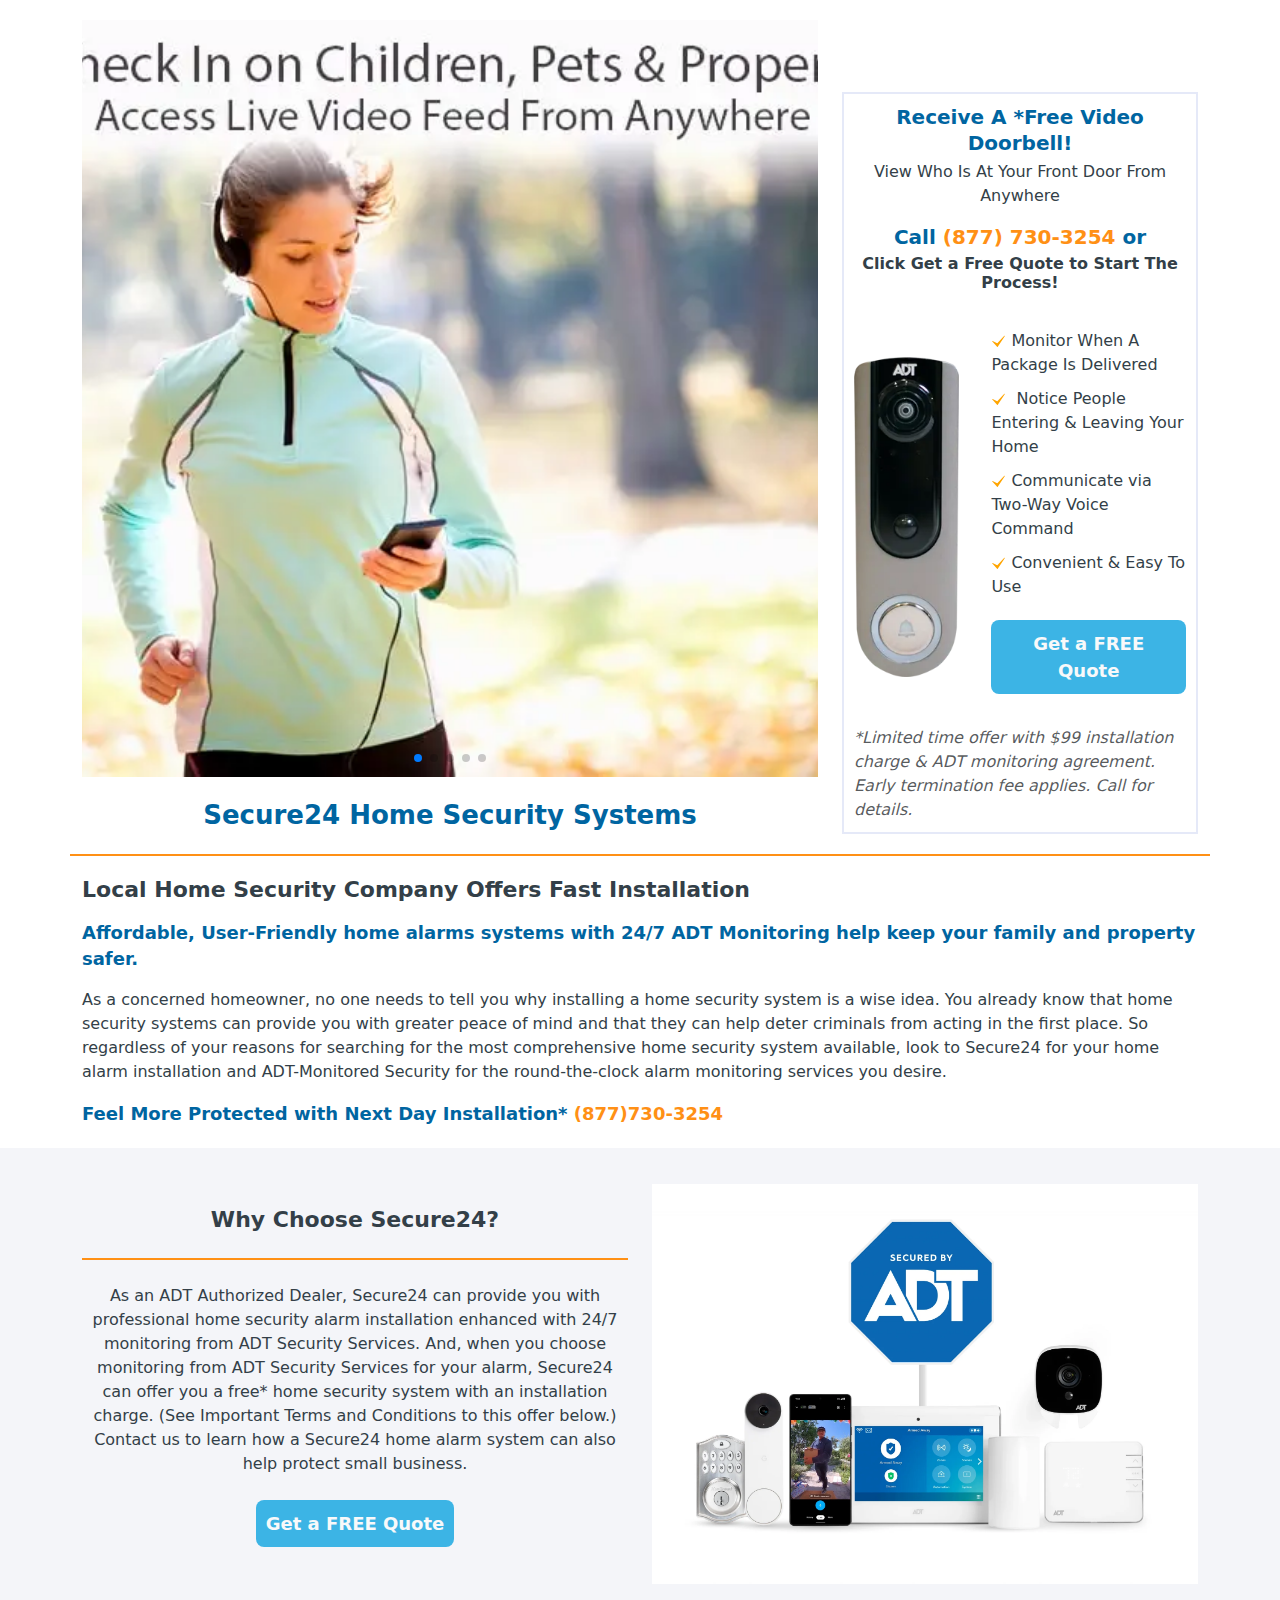
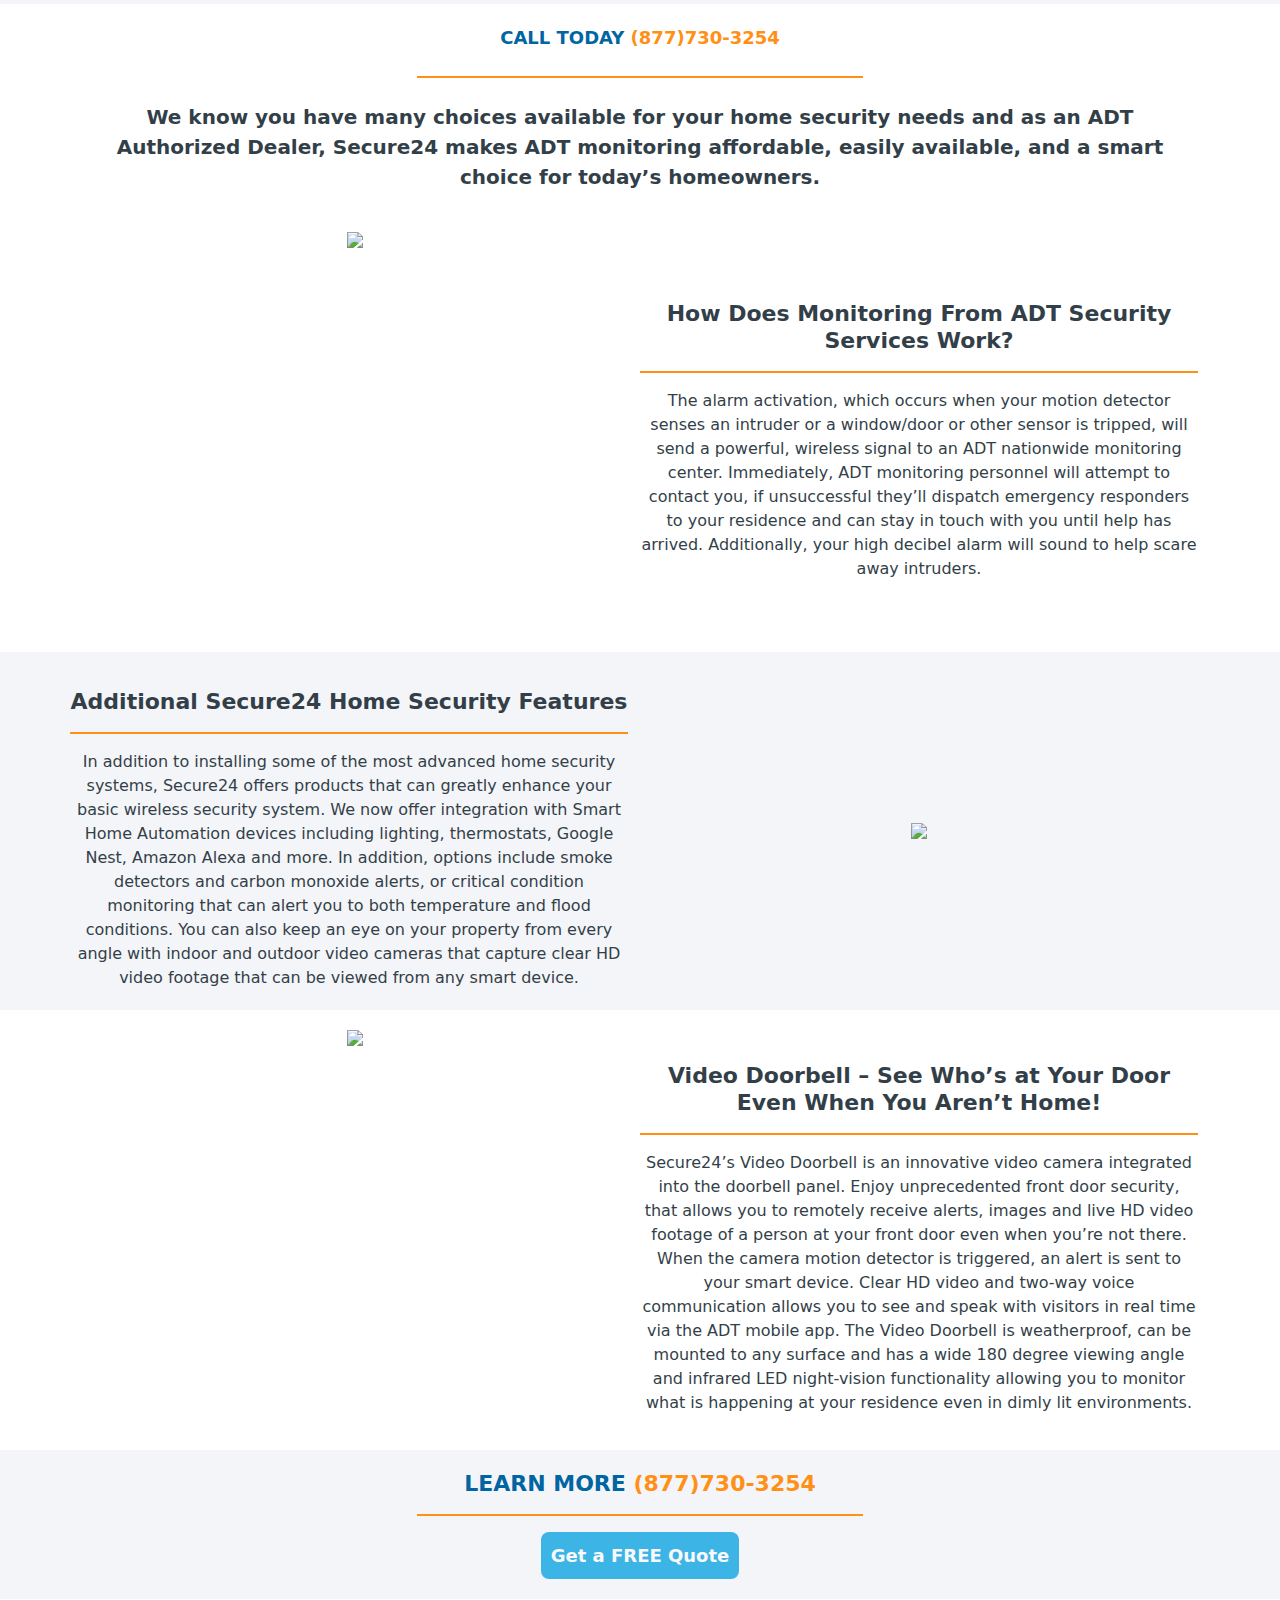
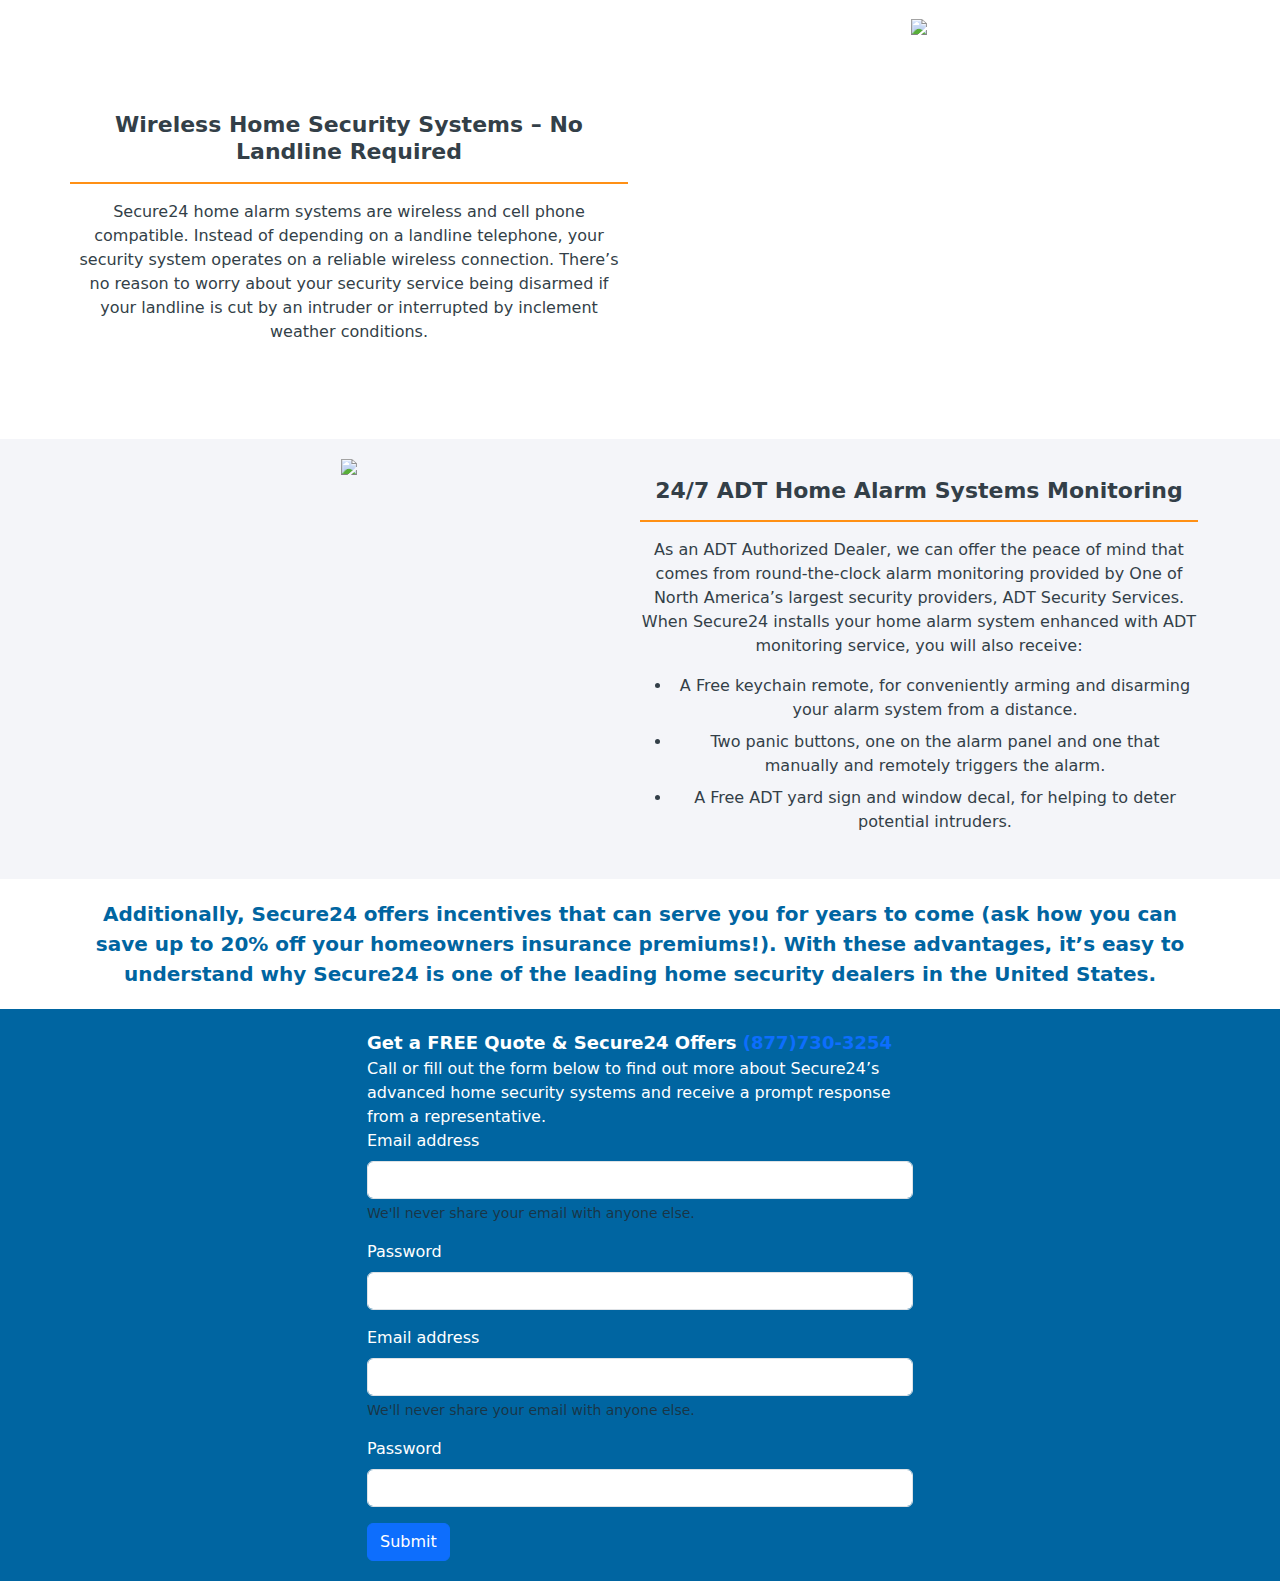
==== index.html @ 1e1331b9 "Home Page" ====
<!DOCTYPE html>
<!--[if lt IE 7]>      <html class="no-js lt-ie9 lt-ie8 lt-ie7"> <![endif]-->
<!--[if IE 7]>         <html class="no-js lt-ie9 lt-ie8"> <![endif]-->
<!--[if IE 8]>         <html class="no-js lt-ie9"> <![endif]-->
<!--[if gt IE 8]>      <html class="no-js"> <!-<![endif]-->
<html>
    <head>
        <meta charset="utf-8">
        <meta http-equiv="X-UA-Compatible" content="IE=edge">
        <title>Home Security</title>
        <meta name="description" content="">
        <meta name="viewport" content="width=device-width, initial-scale=1">
        <!-- Bootstrap -->
        <link href="https://cdn.jsdelivr.net/npm/bootstrap@5.3.3/dist/css/bootstrap.min.css" rel="stylesheet" integrity="sha384-QWTKZyjpPEjISv5WaRU9OFeRpok6YctnYmDr5pNlyT2bRjXh0JMhjY6hW+ALEwIH" crossorigin="anonymous">
        <!-- Swiper JS -->
        <link rel="stylesheet" href="https://cdn.jsdelivr.net/npm/swiper@11/swiper-bundle.min.css" />
        <!-- Main CSS -->
        <link rel="stylesheet" href="style.css">
    </head>
    <body>


      <!-- Banner -->
      <div class="section home-banner clearfix full-width">
        <div class="container">
          <div class="row justify-content-between">
            <div class="col-12 col-lg-8 left-col justify-content-between">
              <!-- Swiper -->
              <div class="swiper mySwiper">
                <div class="swiper-wrapper">
                  <div class="swiper-slide"><img class="img-fluid img-cover" src="img/slide01.webp" alt=""></div>
                  <div class="swiper-slide"><img class="img-fluid img-cover" src="img/slide02.jpg" alt=""></div>
                  <div class="swiper-slide"><img class="img-fluid img-cover" src="img/slide03.jpg" alt=""></div>
                  <div class="swiper-slide"><img class="img-fluid img-cover" src="img/slide04.jpg" alt=""></div>
                  <div class="swiper-slide"><img class="img-fluid img-cover" src="img/slide05.jpg" alt=""></div>
                </div>
                <div class="swiper-pagination"></div>
              </div>
              <!-- Swiper -->
              <!-- banner title -->
              <h1 class="pt-4 text-center">Secure24 Home Security Systems</h1>
              <!-- banner title -->
            </div>
            <div class="col-12 col-lg-4">
              <div class="right-col p-4">
                <h5 class=" pb-1 text-center color-darkblue">Receive A *Free Video Doorbell!</h5>
                <p class="text-center">View Who Is At Your Front Door From Anywhere</p>
                <h5 class="pt-3 pb-1 text-center color-darkblue">Call <a class="color-orange" href="tel:(877)730-3254">(877) 730-3254</a> or</h5>
                <h6 class="pb-4 text-center">Click Get a Free Quote to Start The Process!</h6>
                <div class="d-flex align-items-center justify-content-evenly">
                  <img class="banner-img" src="img/banner-leftpane.webp" alt="">
                  <ul>
                    <li><svg id="Layer_1" enable-background="new 0 0 512 512" height="20" viewBox="0 0 512 512" width="20"
                        fill="orange" xmlns="http://www.w3.org/2000/svg">
                        <g>
                          <path
                            d="m222.15 427.05c-.06 0-.13 0-.19 0-2.48-.05-4.82-1.11-6.5-2.93l-171.46-186.44c-2.94-3.2-3.21-8.02-.64-11.53 2.57-3.5 7.25-4.7 11.19-2.86l156.93 73.48c1.32.62 2.88.32 3.89-.73l239.38-250.19c3.24-3.39 8.54-3.76 12.22-.84s4.53 8.16 1.96 12.09l-238.12 364.78c-.34.53-.74 1.01-1.18 1.46l-1.05 1.05c-1.71 1.7-4.03 2.66-6.43 2.66z" />
                        </g>
                      </svg>Monitor When A Package Is Delivered</li>
                    <li> <svg id="Layer_1" enable-background="new 0 0 512 512" height="20" viewBox="0 0 512 512" width="20"
                        fill="orange" xmlns="http://www.w3.org/2000/svg">
                        <g>
                          <path
                            d="m222.15 427.05c-.06 0-.13 0-.19 0-2.48-.05-4.82-1.11-6.5-2.93l-171.46-186.44c-2.94-3.2-3.21-8.02-.64-11.53 2.57-3.5 7.25-4.7 11.19-2.86l156.93 73.48c1.32.62 2.88.32 3.89-.73l239.38-250.19c3.24-3.39 8.54-3.76 12.22-.84s4.53 8.16 1.96 12.09l-238.12 364.78c-.34.53-.74 1.01-1.18 1.46l-1.05 1.05c-1.71 1.7-4.03 2.66-6.43 2.66z" />
                        </g>
                      </svg>
                      Notice People Entering & Leaving Your Home</li>
                    <li><svg id="Layer_1" enable-background="new 0 0 512 512" height="20" viewBox="0 0 512 512" width="20"
                        fill="orange" xmlns="http://www.w3.org/2000/svg">
                        <g>
                          <path
                            d="m222.15 427.05c-.06 0-.13 0-.19 0-2.48-.05-4.82-1.11-6.5-2.93l-171.46-186.44c-2.94-3.2-3.21-8.02-.64-11.53 2.57-3.5 7.25-4.7 11.19-2.86l156.93 73.48c1.32.62 2.88.32 3.89-.73l239.38-250.19c3.24-3.39 8.54-3.76 12.22-.84s4.53 8.16 1.96 12.09l-238.12 364.78c-.34.53-.74 1.01-1.18 1.46l-1.05 1.05c-1.71 1.7-4.03 2.66-6.43 2.66z" />
                        </g>
                      </svg>Communicate via Two-Way Voice Command</li>
                    <li><svg id="Layer_1" enable-background="new 0 0 512 512" height="20" viewBox="0 0 512 512" width="20"
                        fill="orange" xmlns="http://www.w3.org/2000/svg">
                        <g>
                          <path
                            d="m222.15 427.05c-.06 0-.13 0-.19 0-2.48-.05-4.82-1.11-6.5-2.93l-171.46-186.44c-2.94-3.2-3.21-8.02-.64-11.53 2.57-3.5 7.25-4.7 11.19-2.86l156.93 73.48c1.32.62 2.88.32 3.89-.73l239.38-250.19c3.24-3.39 8.54-3.76 12.22-.84s4.53 8.16 1.96 12.09l-238.12 364.78c-.34.53-.74 1.01-1.18 1.46l-1.05 1.05c-1.71 1.7-4.03 2.66-6.43 2.66z" />
                        </g>
                      </svg>Convenient & Easy To Use</li>
                    <button class="cmnBtn mt-3"><a class="text-light" href="/get-a-free-quote/">Get a FREE Quote</a></button>
                  </ul>
                </div>
                <p class="text-muted fst-italic pt-3">*Limited time offer with $99 installation charge & ADT monitoring
                  agreement. Early termination fee applies. Call for details.</p>
              </div>
            </div>
          </div>
        </div>
      </div>
      <!-- Banner -->

      <!-- Divider -->
      <div class="container">
        <div class="row">
          <div class="divider"></div>
        </div>
      </div>
      <!-- Divider -->
      

      <!-- fast-installation -->
      <div class="section clearfix full-width fast-installation">
        <div class="container">
          <div class="row">
            <div class="col-12">
              <h2 class="pb-3">Local Home Security Company Offers Fast Installation</h2>
              <h5 class="pb-3">Affordable, User-Friendly home alarms systems with 24/7 ADT  Monitoring help keep your family and property safer.</h5>
              <p class="pb-3">As a concerned homeowner, no one needs to tell you why installing a home security system is a wise idea. You already know that home security systems can provide you with greater peace of mind and that they can help deter criminals from acting in the first place. So regardless of your reasons for searching for the most comprehensive home security system available, look to Secure24 for your home alarm installation and ADT-Monitored Security for the round-the-clock alarm monitoring services you desire.</p>
              <h3 class="color-darkblue">Feel More Protected with Next Day Installation*
                <a class="color-orange" href="tel:(877) 730-3254">(877)730-3254</a>
              </h3>
            </div>
          </div>
        </div>
      </div>
      <!-- fast-installation -->

      <!-- Why Choose -->
      <div class="section clearfix full-width why-choose bg-lightgrey">
        <div class="container">
          <div class="row align-items-center">
            <div class="col-12 col-lg-6 content">
              <h2>Why Choose <b>Secure24?</b></h2>
              <div class="divider my-4"></div>
              <p>As an ADT Authorized Dealer, Secure24 can provide you with professional home security alarm installation enhanced with 24/7 monitoring from ADT Security Services. And, when you choose monitoring from ADT Security Services for your alarm, Secure24 can offer you a free* home security system with an installation charge. (See Important Terms and Conditions to this offer below.) Contact us to learn how a Secure24 home alarm system can also help protect small business.</p>
              <button class="cmnBtn mt-4"><a class="text-light" href="/get-a-free-quote/">Get a FREE Quote</a></button>
            </div>
            <div class="col-12 col-lg-6 d-flex justify-content-end img">
              <img class="img-fluid img-cover" src="img/DealerProductBundle.webp">
            </div>
          </div>
        </div>
      </div>
      <!-- Why Choose -->


      <!-- CALL TODAY -->
      <div class="section clearfix full-width call-today">
        <div class="container">
          <div class="row justify-content-center">
            <div class="col-12 text-center">
              <h3 class="color-darkblue">CALL TODAY <a class="color-orange" href="tel:(877) 730-3254">(877)730-3254</a></h3>
              <div class="col-12 d-flex justify-content-center">
                <div class="divider-sm my-4"></div>
              </div>
            </div>
            <h5 class="lh-base text-center">We know you have many choices available for your home security needs and as an ADT Authorized Dealer, Secure24 makes ADT monitoring affordable, easily available, and a smart choice for today’s homeowners.</h5>
          </div>
        </div>
      </div>
      <!-- CALL TODAY -->

      <!-- Monitoring From ADT Security --> 
      <div class="section clearfix full-width monitoring">
        <div class="container">
          <div class="row align-items-center justify-content-between">
            <div class="col-12 col-lg-6 img">
              <img class="img-fluid img-cover"
                src="https://homesecuritysystems-local.com/wp-content/uploads/2023/09/motion-sensor-lifestyle-desktop-new-1-1.jpg">
            </div>
            <div class="col-12 col-lg-6 ps-5 content">
              <h2 class="lh-sm">How Does Monitoring From ADT Security Services Work?</h2>
              <div class="divider my-3"></div>
              <p>The alarm activation, which occurs when your motion detector senses an intruder or a window/door or other
                sensor is tripped, will send a powerful, wireless signal to an ADT nationwide monitoring center. Immediately,
                ADT monitoring personnel will attempt to contact you, if unsuccessful they’ll dispatch emergency responders to
                your residence and can stay in touch with you until help has arrived. Additionally, your high decibel alarm
                will sound to help scare away intruders.</p>
            </div>
          </div>
        </div>
      </div>
      <!-- Monitoring From ADT Security -->

      <!--Additional Secure24 -->
      <div class="section clearfix full-width Secure24 bg-lightgrey">
        <div class="container">
          <div class="row justify-content-between align-items-center">
            <div class="col-12 col-lg-6 order-sm-last order-lg-first content">
              <h2>Additional Secure24 Home Security Features</h2>
              <div class="divider my-3"></div>
              <p>In addition to installing some of the most advanced home security systems, Secure24 offers products that can greatly enhance your basic wireless security system. We now offer integration with Smart Home Automation devices including lighting, thermostats, Google Nest, Amazon Alexa and more. In addition, options include smoke detectors and carbon monoxide alerts, or critical condition monitoring that can alert you to both temperature and flood conditions. You can also keep an eye on your property from every angle with indoor and outdoor video cameras that capture clear HD video footage that can be viewed from any smart device.</p>
            </div>
            <div class="col-12 col-lg-6 ps-5 order-sm-first order-lg-last img">
              <img class="img-fluid img-cover"
                src="https://homesecuritysystems-local.com/wp-content/uploads/2022/11/ADT-Google-Nest.webp">
            </div>
          </div>
        </div>
      </div>
      <!--Additional Secure24 -->

      <!--Video Doorbell --> 
      <div class="section clearfix full-width video-doorbell">
        <div class="container">
          <div class="row align-items-center justify-content-between">
            <div class="col-12 col-lg-6 d-flex justify-content-center">
              <img class="img-fluid img-cover" src="https://homesecuritysystems-local.com/wp-content/uploads/2022/11/Camera-small.webp">
            </div>
            <div class="col-12 col-lg-6 ps-5 content">
              <h2 class="lh-sm">Video Doorbell – See Who’s at Your Door Even When You Aren’t Home!</h2>
              <div class="divider my-3"></div>
              <p>Secure24’s Video Doorbell is an innovative video camera integrated into the doorbell panel. Enjoy unprecedented front door security, that allows you to remotely receive alerts, images and live HD video footage of a person at your front door even when you’re not there. When the camera motion detector is triggered, an alert is sent to your smart device. Clear HD video and two-way voice communication allows you to see and speak with visitors in real time via the ADT mobile app. The Video Doorbell is weatherproof, can be mounted to any surface and has a wide 180 degree viewing angle and infrared LED night-vision functionality allowing you to monitor what is happening at your residence even in dimly lit environments.</p>
            </div>
          </div>
        </div>
      </div>
      <!--Video Doorbell -->

      <!-- LEARN MORE -->
      <div class="section clearfix full-width call-today bg-lightgrey">
        <div class="container">
          <div class="row justify-content-center">
            <div class="col-12 text-center">
              <h2 class="color-darkblue">LEARN MORE <a class="color-orange" href="tel:(877) 730-3254">(877)730-3254</a></h2>
              <div class="col-12 d-flex justify-content-center">
                <div class="divider-sm mt-3"></div>
              </div>
              <button class="cmnBtn mt-3"><a class="text-light" href="/get-a-free-quote/">Get a FREE Quote</a></button>
            </div>
          </div>
        </div>
      </div>
      <!-- LEARN MORE -->

      <!--wireless-home -->
      <div class="section clearfix full-width wireless-home">
        <div class="container">
          <div class="row justify-content-between align-items-center">
            <div class="col-12 col-lg-6 content">
              <h2 class="lh-sm">Wireless Home Security Systems – No Landline Required</h2>
              <div class="divider my-3"></div>
              <p>Secure24 home alarm systems are wireless and cell phone compatible. Instead of depending on a landline telephone, your security system operates on a reliable wireless connection. There’s no reason to worry about your security service being disarmed if your landline is cut by an intruder or interrupted by inclement weather conditions.</p>
            </div>
            <div class="col-12 col-lg-6 ps-5 img">
              <img class="img-fluid img-cover"
                src="https://homesecuritysystems-local.com/wp-content/uploads/2024/05/sandstone_dot3rd_generation_with_control_app-1.png">
            </div>
          </div>
        </div>
      </div>
      <!--wireless-home -->

      <!--Alarm Systems--> 
      <div class="section clearfix full-width alarm-system bg-lightgrey">
        <div class="container">
          <div class="row align-items-center justify-content-between">
            <div class="col-12 col-lg-6 ps-5 d-flex justify-content-center order-sm-last order-lg-first img">
              <img class="img-fluid img-cover" src="https://homesecuritysystems-local.com/wp-content/uploads/2022/11/Camera-small.webp">
            </div>
            <div class="col-12 col-lg-6 ps-5 order-sm-first order-lg-last content">
              <h2 class="lh-sm">24/7 ADT Home Alarm Systems Monitoring</h2>
              <div class="divider my-3"></div>
              <p class="pb-3">As an ADT Authorized Dealer, we can offer the peace of mind that comes from round-the-clock alarm monitoring provided by One of North America’s largest security providers, ADT Security Services. When Secure24 installs your home alarm system enhanced with ADT monitoring service, you will also receive:</p>
              <ul>
                <li class="pb-2">
                  A Free keychain remote, for conveniently arming and disarming your alarm system from a distance.</li>
                <li class="pb-2">Two panic buttons, one on the alarm panel and one that manually and remotely triggers the alarm.</li>
                <li class="pb-2">A Free ADT yard sign and window decal, for helping to deter potential intruders.</li>
              </ul>
            </div>
          </div>
        </div>
      </div>
      <!--Alarm Systems -->

      <!-- CALL TODAY -->
      <div class="section clearfix full-width call-today">
        <div class="container">
          <div class="row justify-content-center">
            <div class="col-12 text-center">
              <h5 class="lh-base color-darkblue">Additionally, Secure24 offers incentives that can serve you for years to come (ask how you can save up to 20% off your homeowners insurance premiums!). With these advantages, it’s easy to understand why Secure24 is one of the leading home security dealers in the United States.</h5>
            </div>
          </div>
        </div>
      </div>
      <!-- CALL TODAY -->


      <!-- FORM -->
      <div class="section clear-fix full-width footer-form">
        <div class="container">
          <div class="row">
            <div class="col-sm-12 col-lg-6  ">
              <h3>Get a FREE Quote & Secure24 Offers <a href="tel:(877) 730-3254">(877)730-3254</a></h3>
              <p>Call or fill out the form below to find out more about Secure24’s advanced home security systems and receive a prompt response from a representative.</p>
              <form>
                <div class="mb-3">
                  <label for="exampleInputEmail1" class="form-label">Email address</label>
                  <input type="email" class="form-control" id="exampleInputEmail1" aria-describedby="emailHelp">
                  <div id="emailHelp" class="form-text">We'll never share your email with anyone else.</div>
                </div>
                <div class="mb-3">
                  <label for="exampleInputPassword1" class="form-label">Password</label>
                  <input type="password" class="form-control" id="exampleInputPassword1">
                </div>
                <div class="mb-3">
                  <label for="exampleInputEmail1" class="form-label">Email address</label>
                  <input type="email" class="form-control" id="exampleInputEmail1" aria-describedby="emailHelp">
                  <div id="emailHelp" class="form-text">We'll never share your email with anyone else.</div>
                </div>
                <div class="mb-3">
                  <label for="exampleInputPassword1" class="form-label">Password</label>
                  <input type="password" class="form-control" id="exampleInputPassword1">
                </div>
                <button type="submit" class="btn btn-primary">Submit</button>
              </form>
            </div>
          </div>
        </div>
      </div>

      <!-- FORM -->


        <!-- jquery -->
        <script src="https://cdn.jsdelivr.net/npm/jquery@3.5.1/dist/jquery.slim.min.js"></script>
        <!-- bootstrap -->
        <script src="https://cdn.jsdelivr.net/npm/bootstrap@5.3.3/dist/js/bootstrap.bundle.min.js" integrity="sha384-YvpcrYf0tY3lHB60NNkmXc5s9fDVZLESaAA55NDzOxhy9GkcIdslK1eN7N6jIeHz" crossorigin="anonymous"></script>
        <!-- swiper js -->
        <script src="https://cdn.jsdelivr.net/npm/swiper@11/swiper-bundle.min.js"></script>
        <!-- main js -->
        <script src="app.js" async defer></script>

        <!-- Initialize Swiper -->
        <script>
            var swiper = new Swiper(".mySwiper", {
                pagination: {
                    el: ".swiper-pagination",
                },
                loop: true,
                delay: 1000,
                autoplay: true,
                breakpoints: {
                // when window width is >= 320px
                320: {
                  slidesPerView: 1,
                  spaceBetween: 20
                },
                // when window width is >= 480px
                480: {
                  slidesPerView: 1,
                  spaceBetween: 30
                },
                // when window width is >= 640px
                640: {
                  slidesPerView: 1,
                  spaceBetween: 40
                }
              }
            });
        </script>

    </body>
</html>
---- style.css ----
*,
body,
::after,
::before,
h1,
h2,
h3,
h4,
h5,
p,
span,
aside,
section,
div {
  box-sizing: border-box;
  margin: 0;
  padding: 0;
}

/* Fonts */
:root {
  --default-font: "Open Sans", system-ui, -apple-system, "Segoe UI", Roboto, "Helvetica Neue", Arial, "Noto Sans", "Liberation Sans", sans-serif, "Apple Color Emoji", "Segoe UI Emoji", "Segoe UI Symbol", "Noto Color Emoji";
}

/* Global Colors */
:root {

  --color-white: #ffffff;

  --color-black: #000;

  --color-darkblue: #0065a1;

  --color-blue: #3cb4e5;

  --color-orange: #ff9015;

  --color-text: #333f48;

  --color-lightblue: #e5e9f8;

  --color-lightgrey: #f4f5f9;

}

.color-darkblue{
  color: var(--color-darkblue);
}

.color-orange{
  color: var(--color-orange);
}

.bg-lightgrey {
  background-color: var(--color-lightgrey);
}

/*--------- # General -----------------*/
body {
  color: var(--color-text);
  font-family: var(--default-font);
  scroll-behavior: smooth;
  position: relative;
}

a {
  text-decoration: none;
  transition: 0.3s;
  text-transform: none;
}


a,
a:focus,
a:hover,
a:active {
  text-decoration: none;
  outline: none;
  transition: all 0.5s ease-in-out;
}


* :focus {
  outline: 0;
  -webkit-box-shadow: none;
  box-shadow: none;
  border: none;
}

h1,
h2,
h3,
h4,
h5,
h6 {
  font-weight: 700;
}

h1 {
  font-size: 40px;
  line-height: 28px;
  color: var(--color-darkblue);
}

h2 {
  font-size: 34px;
  line-height: 34px;
}

h3 {
  font-size: 30px;
  line-height: 34px;
}

h5 {
  line-height: 22px;
}

.section {
  padding: 40px 0;
}

.full-width {
  width: 100%;
  float: left;
}

.img-cover{
  object-fit: cover;
}

/* CTA button */
.cmnBtn {
  padding: 10px 20px;
  display: inline-block;
  background-color: var(--color-blue);
  border-radius: 8px;
  border: none;
  color: #fff;
  font-weight: 700;
  text-transform: uppercase;
  font-size: 20px;
}

.cmnBtn:hover {
  background-color: var(--color-orange);
  transition: all 0.5s ease-in-out;
}


/* SWIPER CSS */

.swiper {
  width: 100%;
  height: 93%;
}

.swiper-slide {
  text-align: center;
  font-size: 18px;
  background: #fff;
  display: flex;
  justify-content: center;
  align-items: center;
}

.swiper-slide img {
  display: block;
  width: 100%;
  height: 100%;
  object-fit: cover;
}

/* SWIPER CSS END */

/* Orange line divider */
.divider {
  content: "";
  width: 100%;
  height: 2px;
  background-color: var(--color-orange);
}

.divider-sm {
  content: "";
  width: 40%;
  height: 2px;
  background-color: var(--color-orange);
}

/* home-banner */
.right-col {
  border: 2px solid var(--color-lightblue);
}

.right-col .banner-img {
  height: 320px;
}

.right-col ul li {
  list-style-type: none;
  padding: 5px 0;
}

.right-col ul li svg {
  padding-right: 5px;
}

/* why-choose */
.why-choose img,
.monitoring img,
.video-doorbell img,
.wireless-home img,
.alarm-system img
{
  height: 400px;
}

/* Footer Form */
.footer-form{
  background-image: url(https://homesecuritysystems-local.com/wp-content/uploads/2019/07/SafeStreets-ADT-Security.jpg);
  background-position: center;
  background-repeat: no-repeat;
}

.form{
  width: 600px;
  position: absolute;
  transform: translate(0%,-50%);
  top: 100%;
}


@media screen and (max-width: 1026px)  {
  
  h1 {
    font-size: 36px;
    line-height: 28px;
    color: var(--color-darkblue);
  }
  
  h2 {
    font-size: 30px;
    line-height: 34px;
  }
  
  h3 {
    font-size: 26px;
    line-height: 34px;
  }
  
  h5 {
    line-height: 26px;
  }
  
  .section {
    padding: 20px 0;
  }
  
  .right-col{
    margin-top: 2.5rem;
  }

  /* WHY CHOOSE */

  .why-choose .img {
    padding-top: 1rem;
    justify-content: center!important;
  }

  .why-choose .content {
    text-align: center;
  }

  /* MONITORING */

  .monitoring .img{
    display: flex;
    justify-content: center!important;
  }

  .monitoring .content,
  .Secure24 .content,
  .video-doorbell .content,
  .wireless-home .content,
  .alarm-system .content{
    padding-left: 0!important;
    padding-top: 1rem;
    text-align: center;
  }

  /* <!--Additional Secure24 --> */
  .Secure24 .img,
  .wireless-home .img,
  .alarm-system .img{
    padding-left: 0!important;
    display: flex;
    justify-content: center;
  }

  /* Footer Form */

    .footer-form .row{
    justify-content: center;
  }

  .footer-form{
    background: var(--color-darkblue);
    color: var(--color-white);
  }



  .form{
    width: 100%;
    position: static;
  }

}

@media screen and (max-width: 767px)  {
  

}

@media screen and (min-width: 575px)  {
  
}

@media screen and (min-width: 350px)  {
  
  h1 {
    font-size: 26px;
    line-height: 28px;
    color: var(--color-darkblue);
  }
  
  h2 {
    font-size: 22px;
    line-height: 28px;
  }
  
  h3 {
    font-size: 18px;
    line-height: 28px;
  }
  
  h5 {
    line-height: 26px;
  }
  
  .section {
    padding: 20px 0;
  }
  
  .right-col{
    margin-top: 4.5rem;
  }

  .home-banner .right-col{
    padding: 10px!important;
  }

    /* CTA button */
  .cmnBtn {
    padding: 10px!important;
    font-size: 18px;
  }

  /* fast-installation */
  .fast-installation h5{
    font-size: 18px;
    color: var(--color-darkblue);
  }


  /* WHY CHOOSE */

  .why-choose .img {
    padding-top: 1rem;
    justify-content: center!important;
  }

  .why-choose .content {
    text-align: center;
  }

  /* MONITORING */

  .monitoring .img{
    display: flex;
    justify-content: center!important;
  }

  .monitoring .content,
  .Secure24 .content,
  .video-doorbell .content,
  .wireless-home .content,
  .alarm-system .content{
    padding-left: 0!important;
    padding-top: 1rem;
    text-align: center;
  }

  /* <!--Additional Secure24 --> */
  .Secure24 .img,
  .wireless-home .img,
  .alarm-system .img{
    padding-left: 0!important;
    display: flex;
    justify-content: center;
  }

  /* Footer Form */

    .footer-form .row{
    justify-content: center;
  }

  .footer-form{
    background: var(--color-darkblue);
    color: var(--color-white);
  }

  .form{
    width: 100%;
    position: static;
  }

  

}
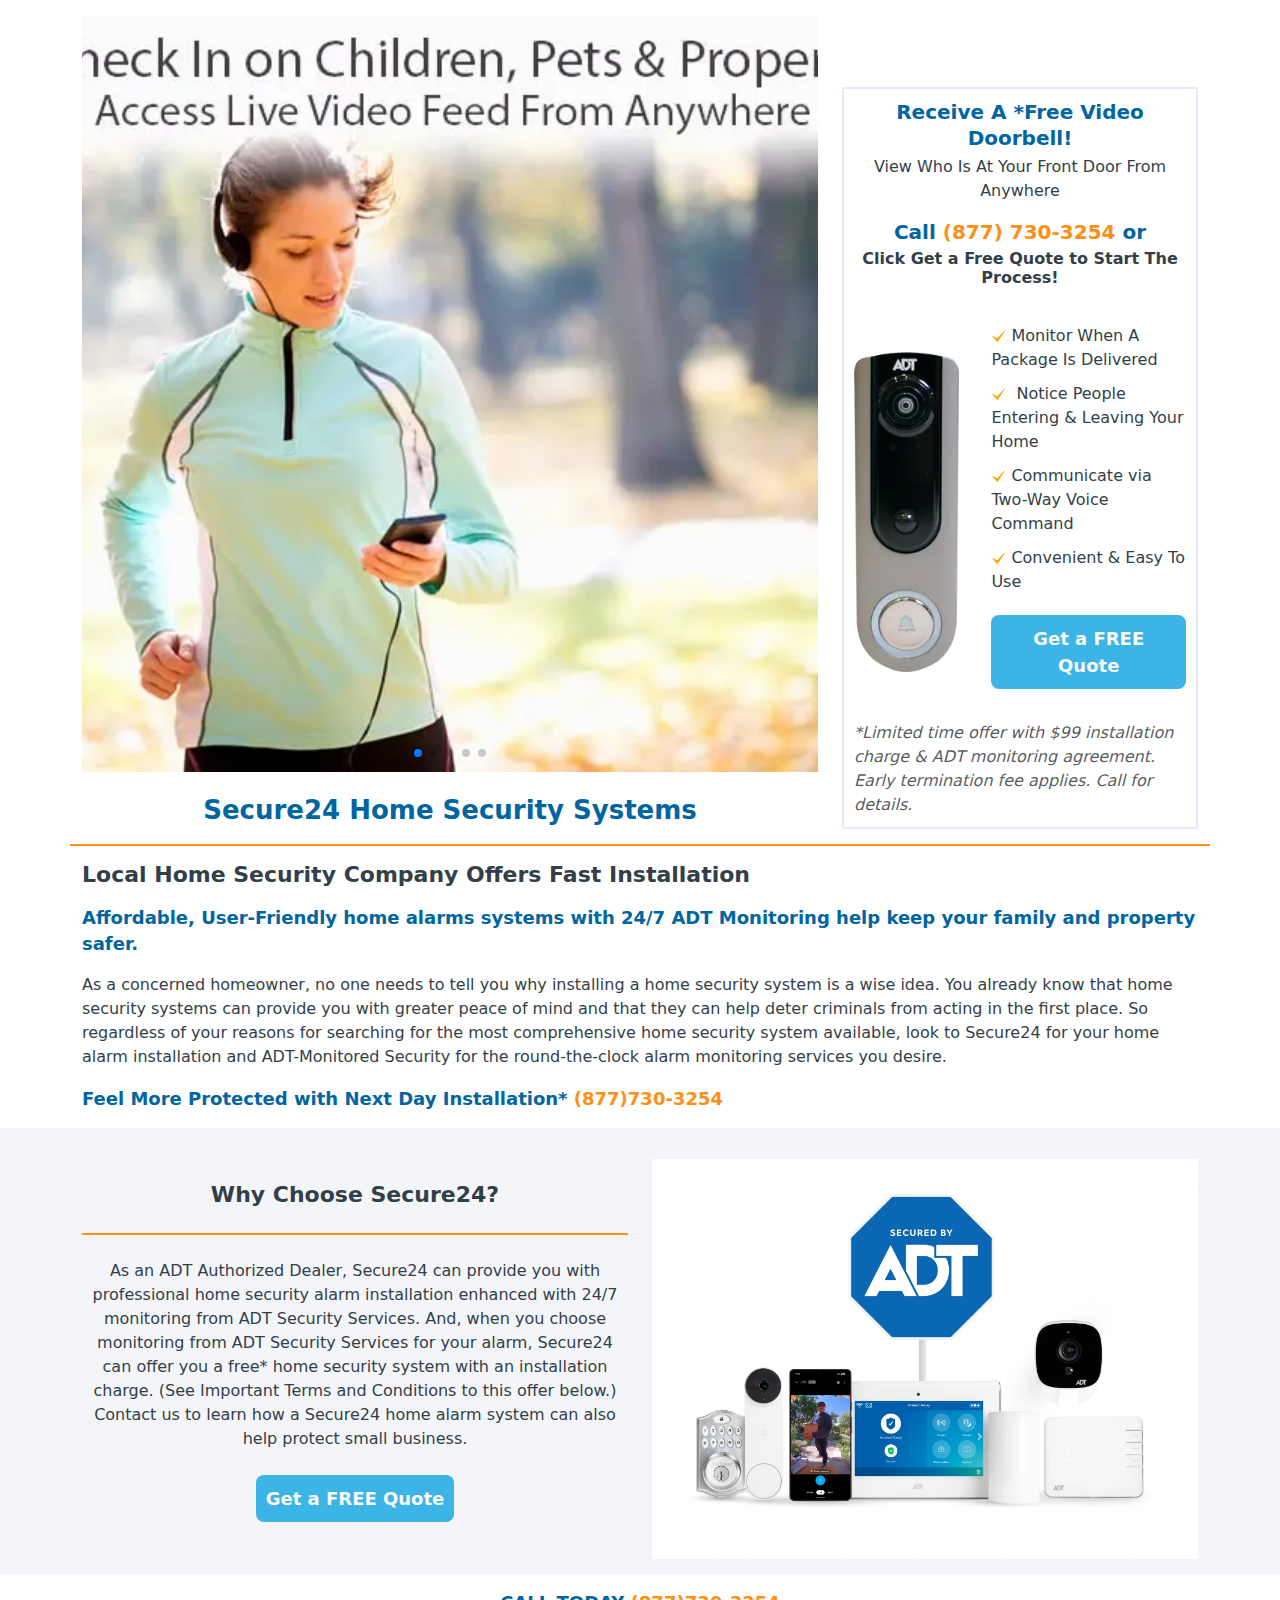
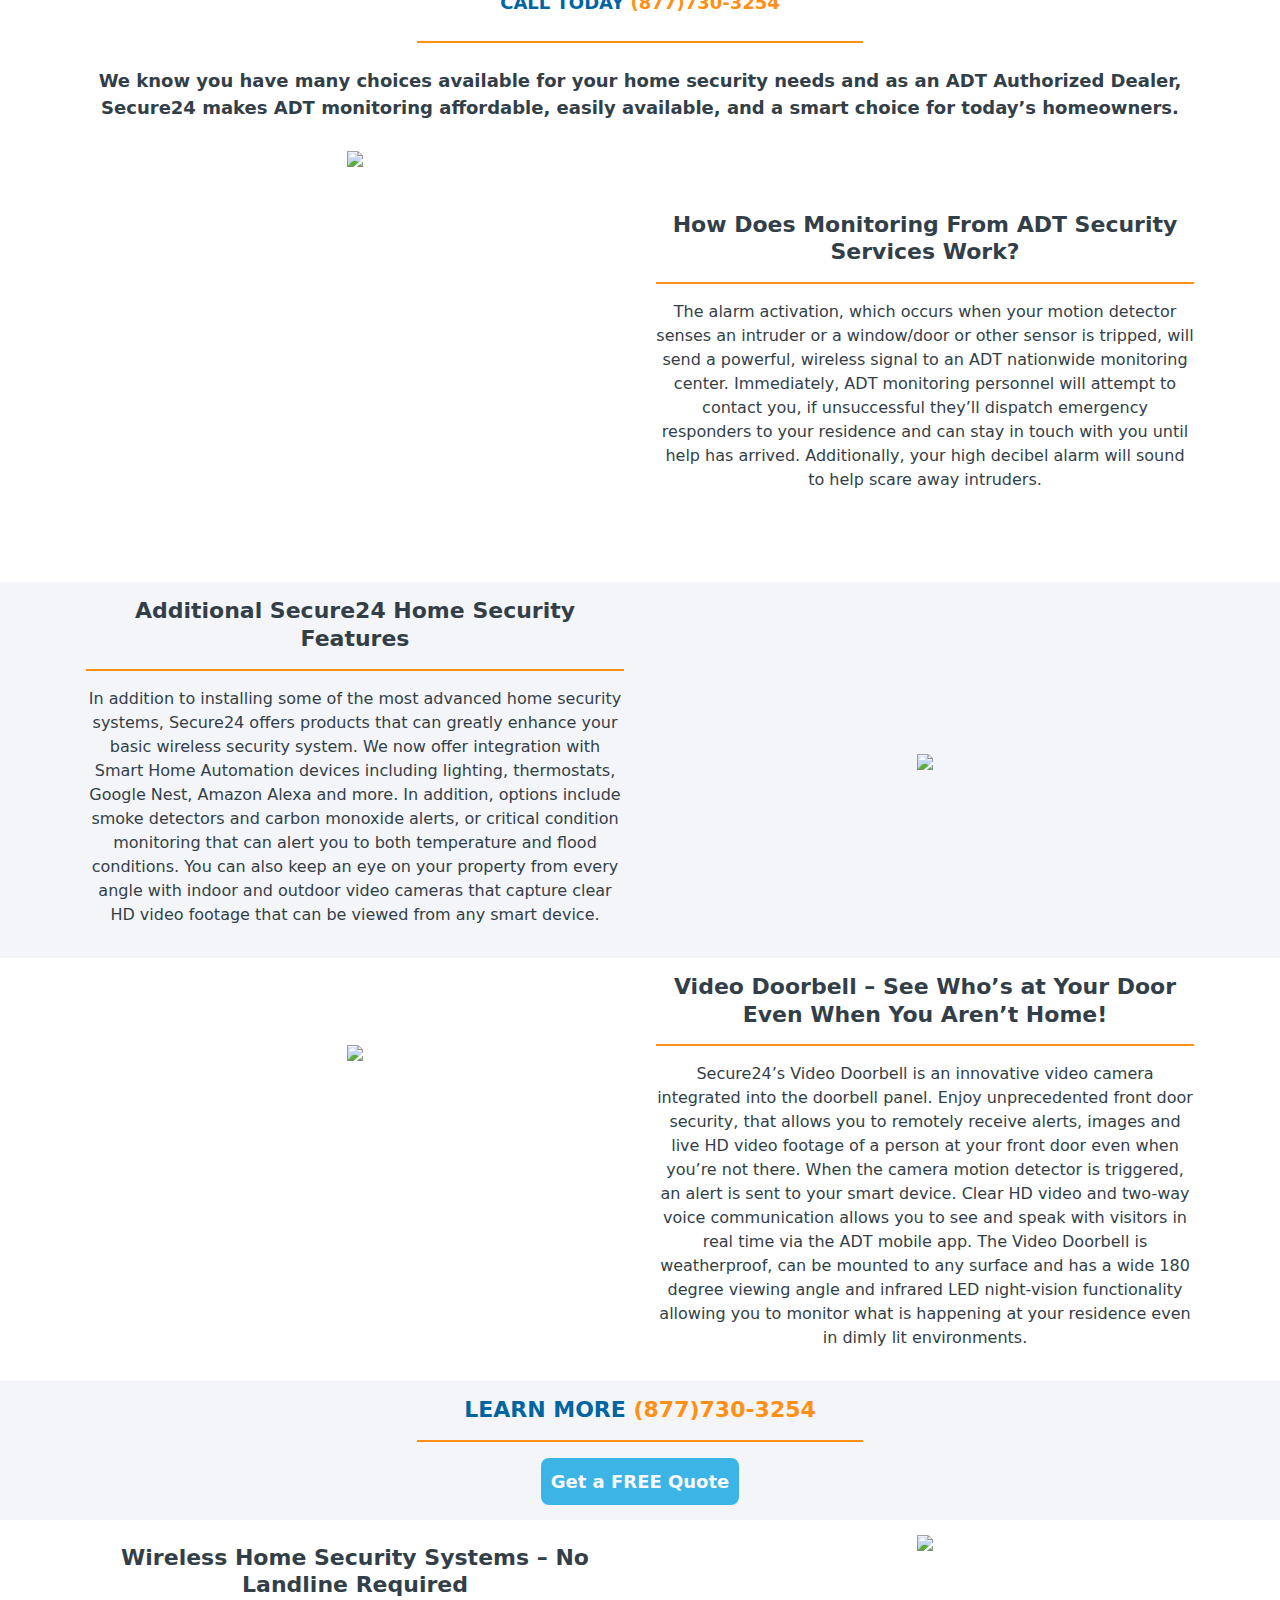
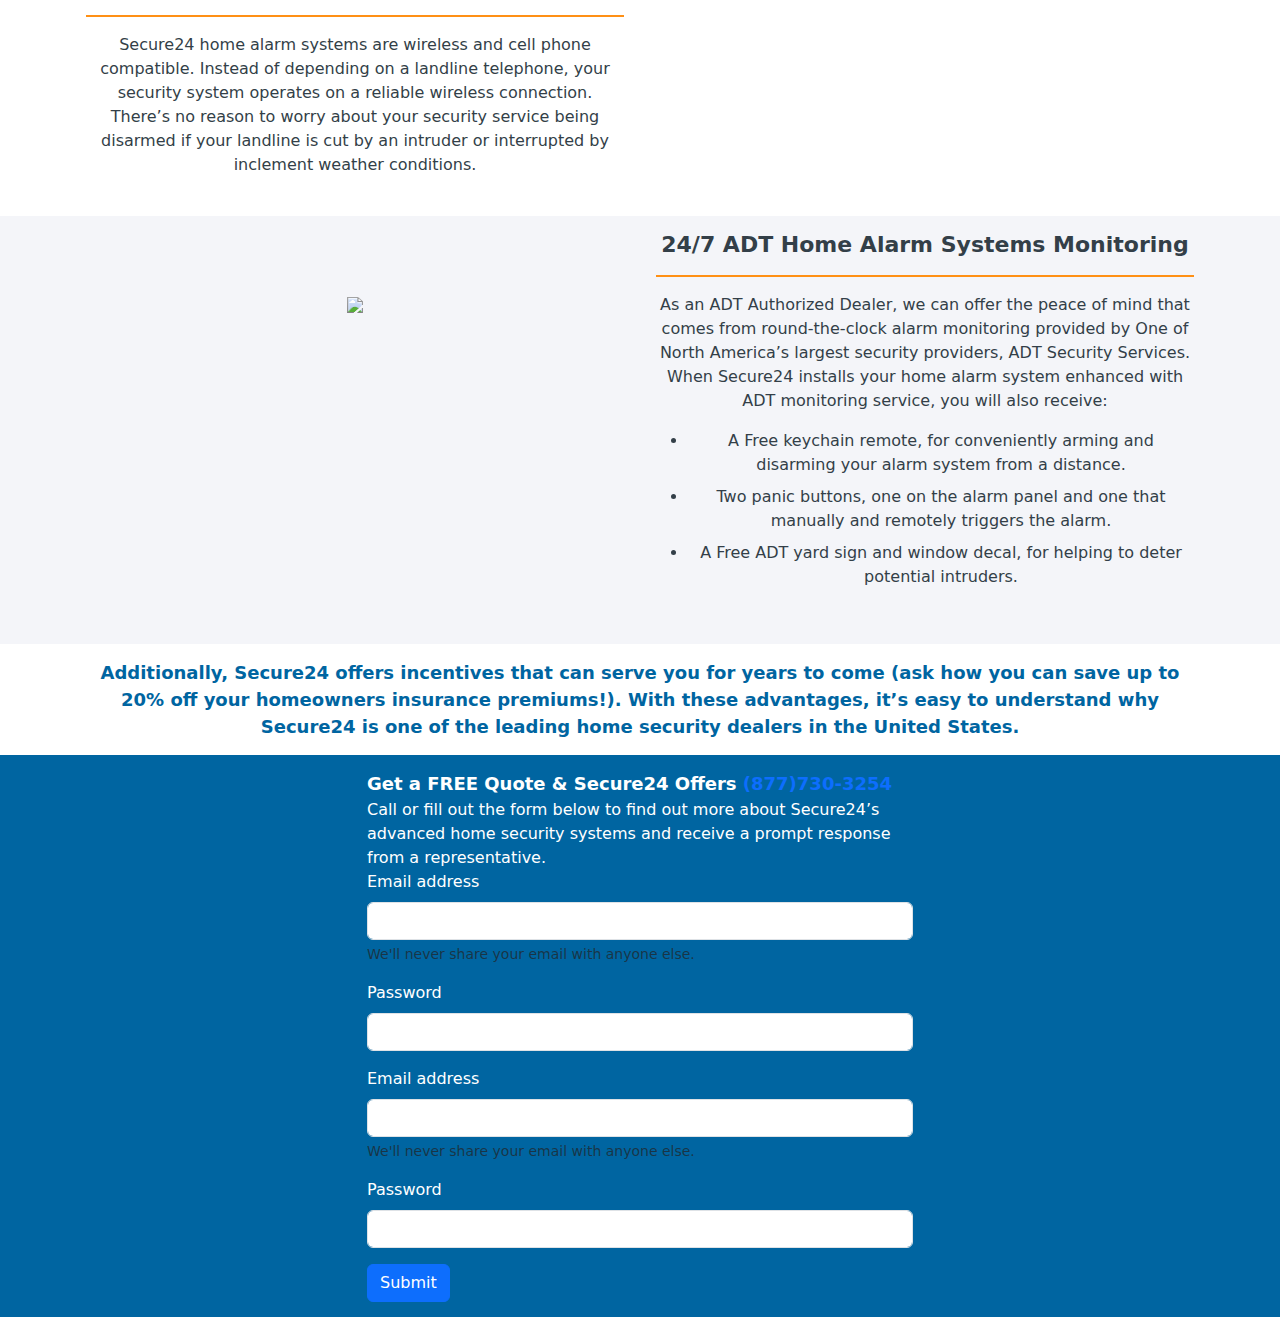
==== commit 78471441: "added @media >= 350px" ====
--- a/index.html
+++ b/index.html
@@ -196,7 +196,7 @@
       <div class="section clearfix full-width video-doorbell">
         <div class="container">
           <div class="row align-items-center justify-content-between">
-            <div class="col-12 col-lg-6 d-flex justify-content-center">
+            <div class="col-12 col-lg-6 d-flex justify-content-center img">
               <img class="img-fluid img-cover" src="https://homesecuritysystems-local.com/wp-content/uploads/2022/11/Camera-small.webp">
             </div>
             <div class="col-12 col-lg-6 ps-5 content">
--- a/style.css
+++ b/style.css
@@ -350,7 +350,7 @@
   }
   
   .section {
-    padding: 20px 0;
+    padding: 15px 0;
   }
   
   .right-col{
@@ -388,6 +388,7 @@
   /* MONITORING */
 
   .monitoring .img{
+    padding-bottom: 1rem!important;
     display: flex;
     justify-content: center!important;
   }
@@ -397,8 +398,10 @@
   .video-doorbell .content,
   .wireless-home .content,
   .alarm-system .content{
-    padding-left: 0!important;
-    padding-top: 1rem;
+    padding-left: 1rem!important;
+    padding-right: 1rem!important;
+    padding-top: 0!important;
+    padding-bottom: 1rem!important;
     text-align: center;
   }
 
@@ -406,10 +409,25 @@
   .Secure24 .img,
   .wireless-home .img,
   .alarm-system .img{
-    padding-left: 0!important;
+    padding-left: 0.5rem!important;
+    padding-right: 0.5rem!important;
+    padding-bottom: 1rem!important;
     display: flex;
     justify-content: center;
   }
+
+  /* Image heights adjustments */
+    .video-doorbell .img img,
+    .wireless-home .img img,
+    .alarm-system .img img{
+      height: 250px;
+      padding-bottom: 1rem;
+    }
+
+  /* Call Today */
+    .call-today h5{
+      font-size: 18px;
+    }
 
   /* Footer Form */
 
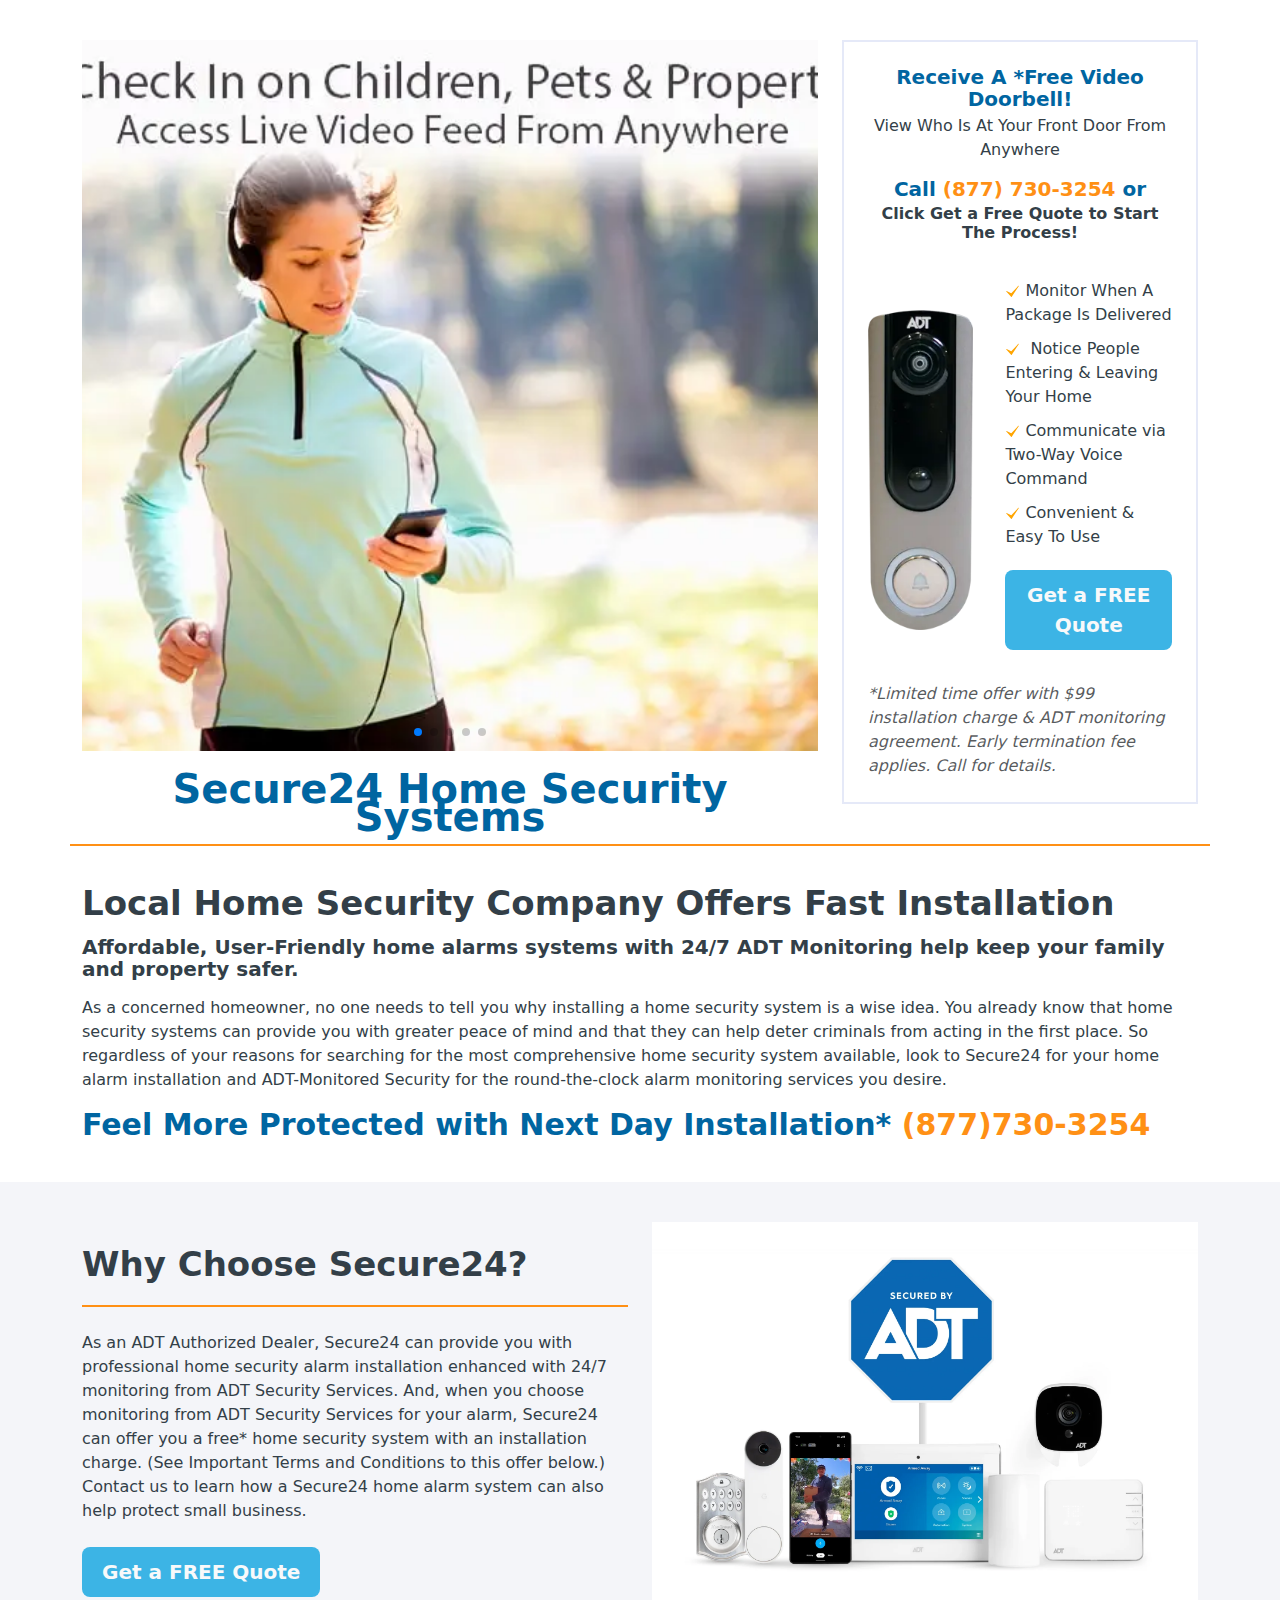
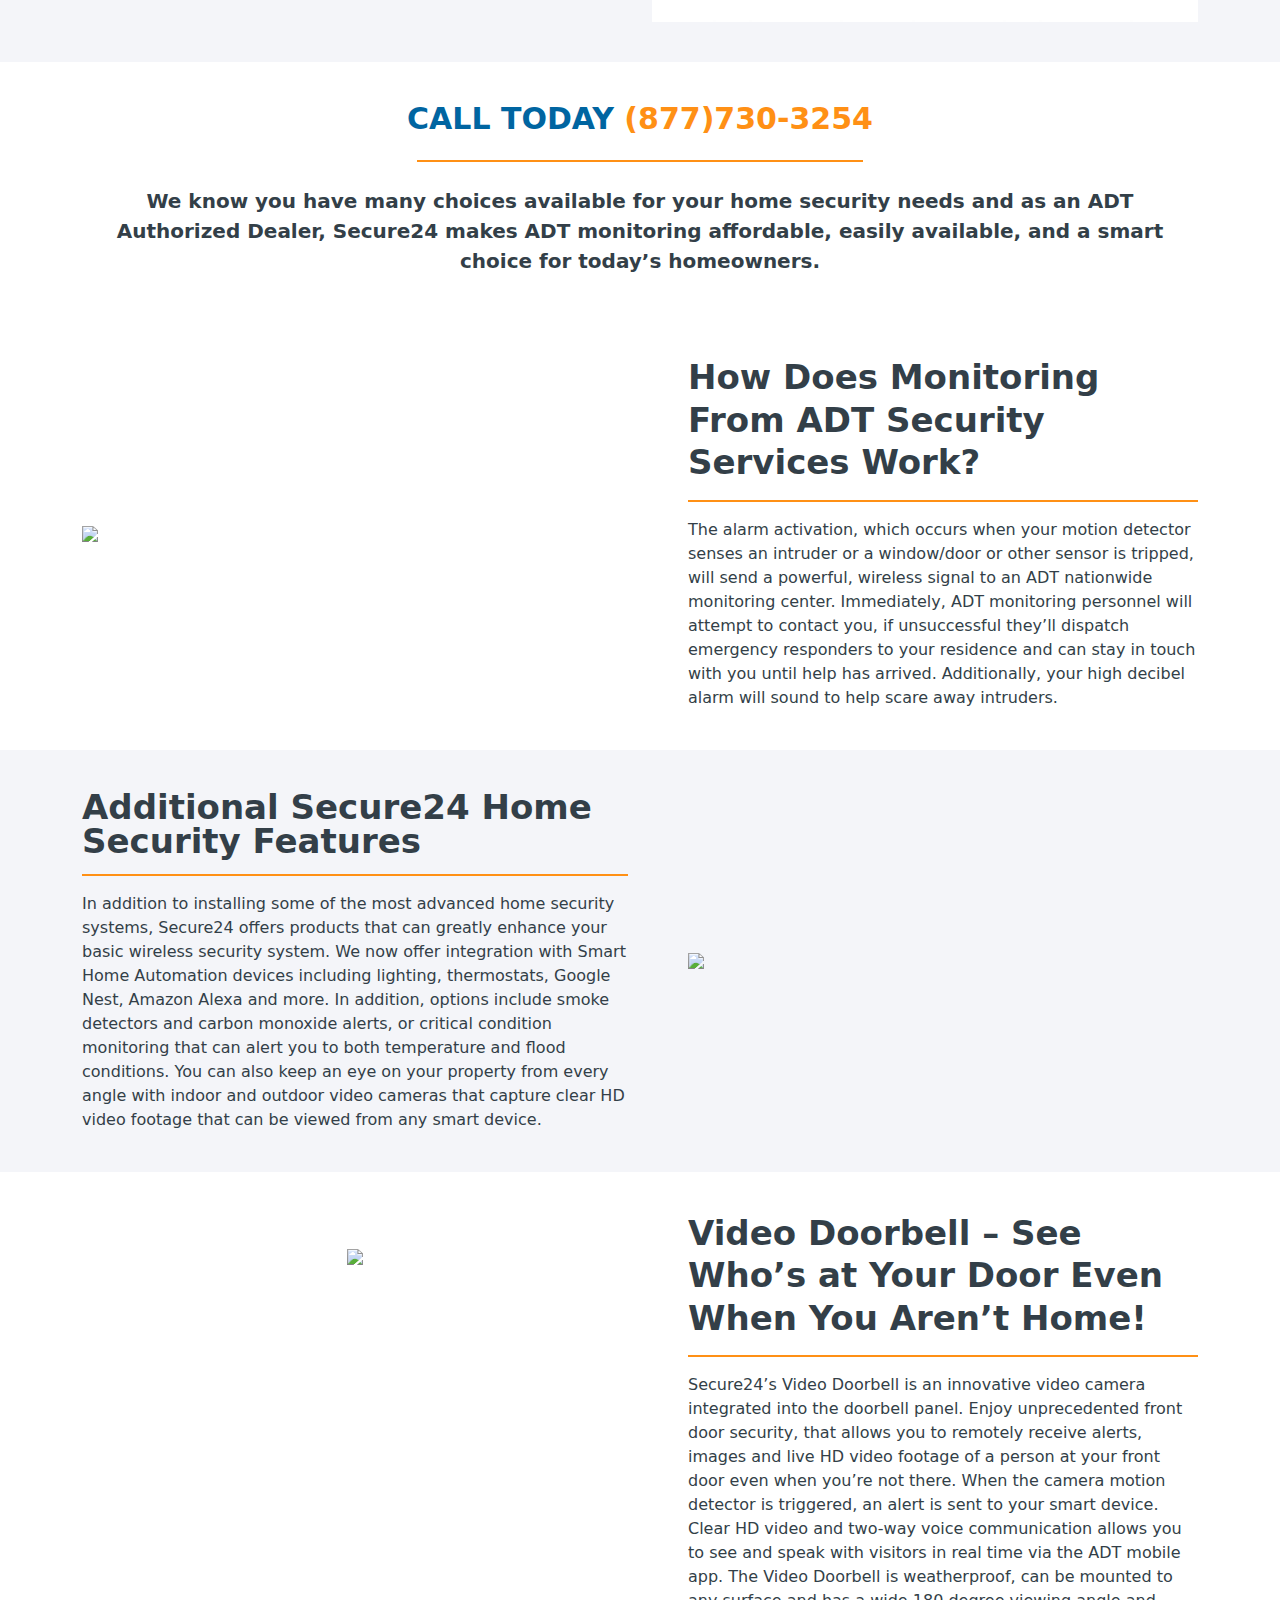
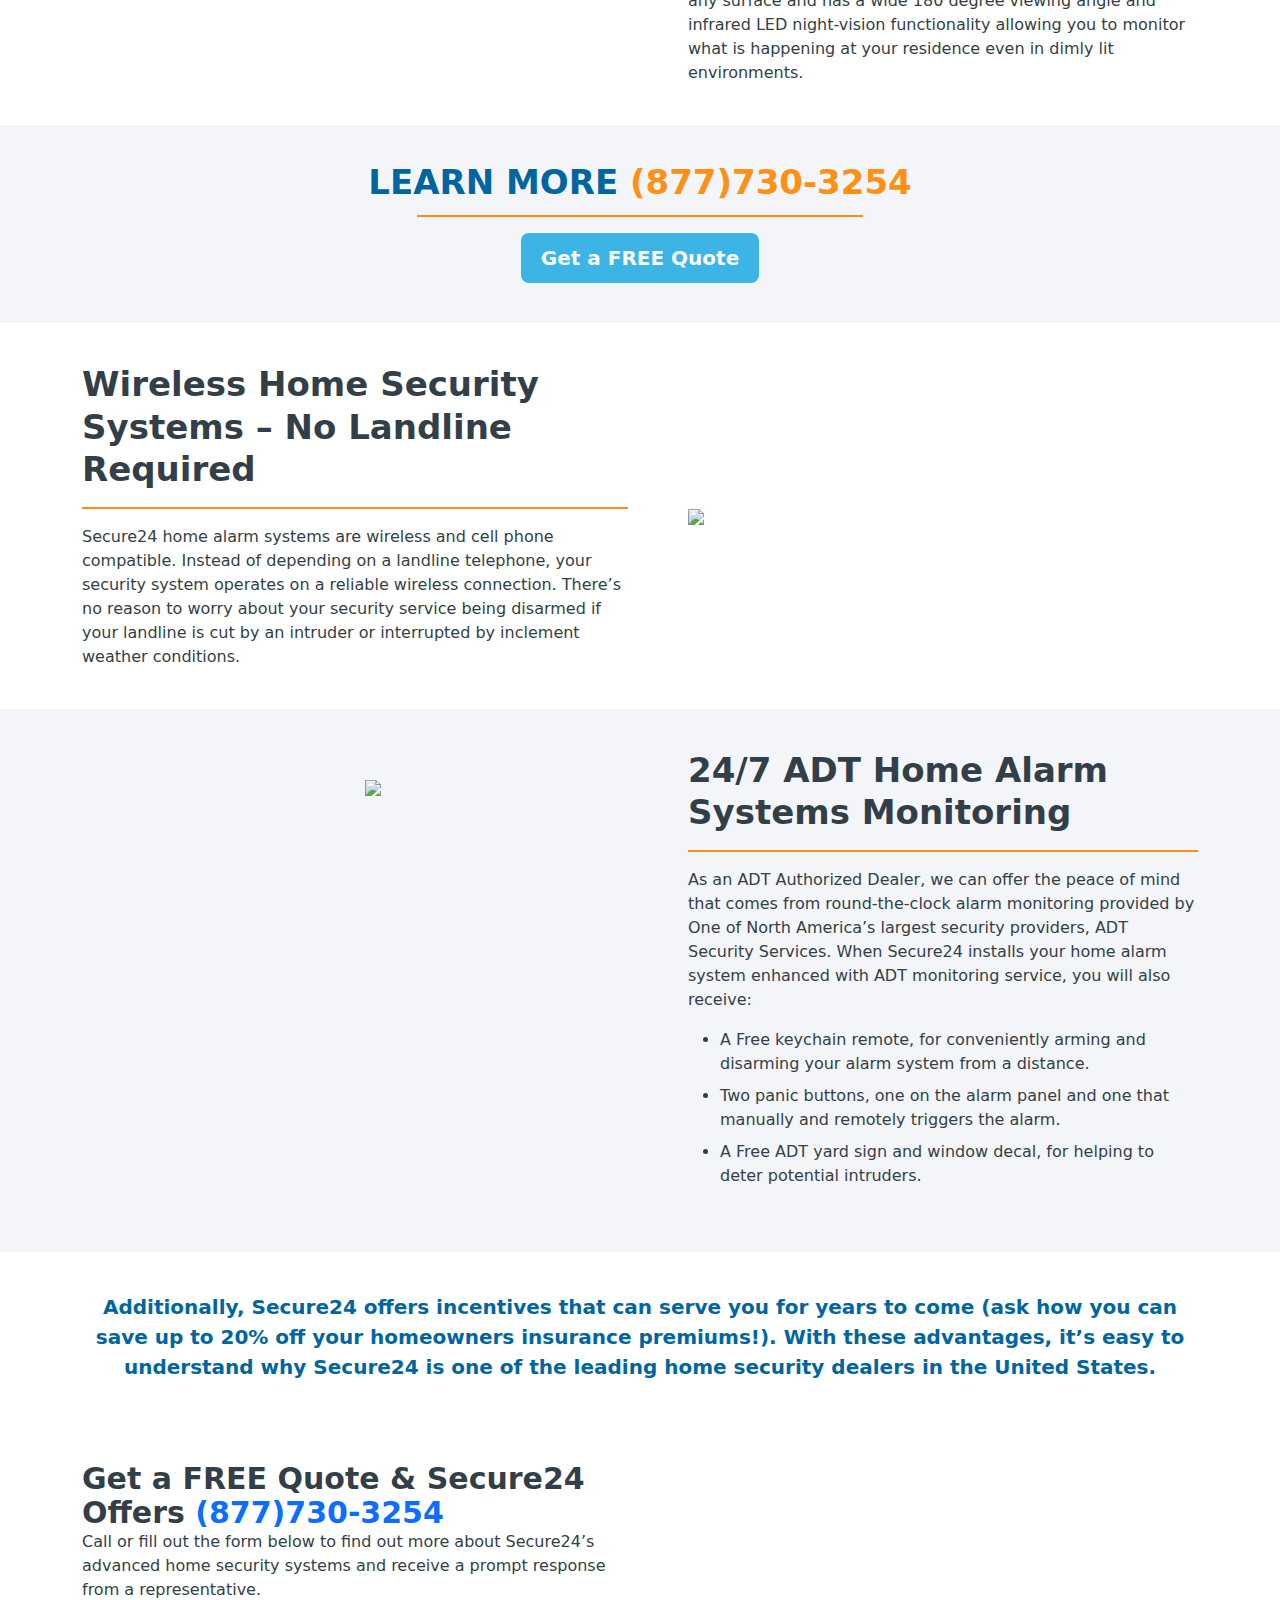
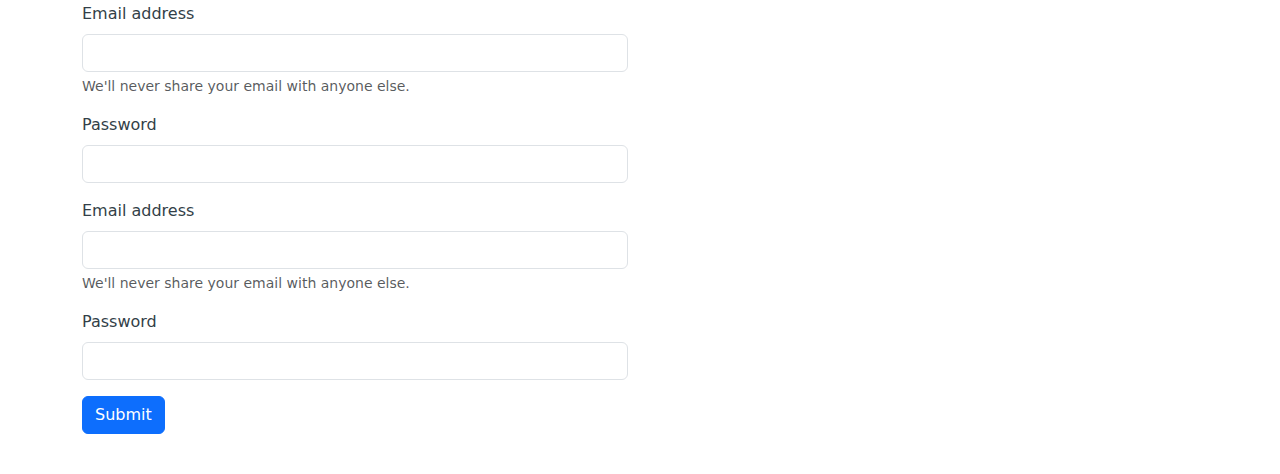
==== commit fa34daf4: "added navbar" ====
--- a/index.html
+++ b/index.html
@@ -311,8 +311,7 @@
           </div>
         </div>
       </div>
-
-      <!-- FORM -->
+      <!-- FORM END -->
 
 
         <!-- jquery -->
@@ -326,31 +325,31 @@
 
         <!-- Initialize Swiper -->
         <script>
-            var swiper = new Swiper(".mySwiper", {
-                pagination: {
-                    el: ".swiper-pagination",
-                },
-                loop: true,
-                delay: 1000,
-                autoplay: true,
-                breakpoints: {
-                // when window width is >= 320px
-                320: {
-                  slidesPerView: 1,
-                  spaceBetween: 20
-                },
-                // when window width is >= 480px
-                480: {
-                  slidesPerView: 1,
-                  spaceBetween: 30
-                },
-                // when window width is >= 640px
-                640: {
-                  slidesPerView: 1,
-                  spaceBetween: 40
-                }
+          var swiper = new Swiper(".mySwiper", {
+            pagination: {
+              el: ".swiper-pagination",
+            },
+            loop: true,
+            delay: 1000,
+            autoplay: true,
+            breakpoints: {
+              // when window width is >= 320px
+              320: {
+                slidesPerView: 1,
+                spaceBetween: 20
+              },
+              // when window width is >= 480px
+              480: {
+                slidesPerView: 1,
+                spaceBetween: 30
+              },
+              // when window width is >= 640px
+              640: {
+                slidesPerView: 1,
+                spaceBetween: 40
               }
-            });
+            }
+          });
         </script>
 
     </body>
--- a/style.css
+++ b/style.css
@@ -230,6 +230,57 @@
   top: 100%;
 }
 
+/* ---------- NAVBAR START-------------- */
+
+nav .navbar-brand img{
+  height: 90px;
+  object-fit: cover;
+}
+
+.navbar-nav li {
+  padding: 0 15px;
+} 
+
+.navbar-nav li a {
+  font-size: 15px;
+  font-weight: 600;
+  color: var(--color-text);
+}
+
+.navbar-nav .nav-link.active{
+  color: var(--color-darkblue);
+}
+
+.navbar-nav li a:hover {
+  color: var(--color-orange)
+}
+
+.nav-contact a{
+  font-size: 20px;
+}
+
+.nav-contact a i{
+  color: var(--color-orange);
+
+}
+
+.navbar-expand-lg .navbar-nav .dropdown-menu {
+  width: 300px;
+}
+
+
+/* Responisve */
+button.navbar-toggler {
+  border: none;
+}
+
+.navbar-toggler:focus{
+  box-shadow: none;
+}
+
+
+/* ---------- NAVBAR END-------------- */
+
 
 @media screen and (max-width: 1026px)  {
   
@@ -318,7 +369,88 @@
 
 }
 
-@media screen and (max-width: 767px)  {
+@media screen and (min-width: 768px) and (max-device-width: 1024px)  {
+
+  h1 {
+    font-size: 36px;
+    line-height: 28px;
+    color: var(--color-darkblue);
+  }
+  
+  h2 {
+    font-size: 30px;
+    line-height: 34px;
+  }
+  
+  h3 {
+    font-size: 26px;
+    line-height: 34px;
+  }
+  
+  h5 {
+    line-height: 26px;
+  }
+  
+  .section {
+    padding: 20px 0;
+  }
+  
+  .right-col{
+    margin-top: 2.5rem;
+  }
+
+  /* WHY CHOOSE */
+
+  .why-choose .img {
+    padding-top: 1rem;
+    justify-content: center!important;
+  }
+
+  .why-choose .content {
+    text-align: center;
+  }
+
+  /* MONITORING */
+
+  .monitoring .img{
+    display: flex;
+    justify-content: center!important;
+  }
+
+  .monitoring .content,
+  .Secure24 .content,
+  .video-doorbell .content,
+  .wireless-home .content,
+  .alarm-system .content{
+    padding-left: 0!important;
+    padding-top: 1rem;
+    text-align: center;
+  }
+
+  /* <!--Additional Secure24 --> */
+  .Secure24 .img,
+  .wireless-home .img,
+  .alarm-system .img{
+    padding-left: 0!important;
+    display: flex;
+    justify-content: center;
+  }
+
+  /* Footer Form */
+
+    .footer-form .row{
+    justify-content: center;
+  }
+
+  .footer-form{
+    background: var(--color-darkblue);
+    color: var(--color-white);
+  }
+
+  .form{
+    width: 100%;
+    position: static;
+  }
   
 
 }
@@ -327,7 +459,7 @@
   
 }
 
-@media screen and (min-width: 350px)  {
+@media screen and (min-width: 350px)  and (max-width: 767px) {
   
   h1 {
     font-size: 26px;
@@ -358,7 +490,7 @@
   }
 
   .home-banner .right-col{
-    padding: 10px!important;
+    padding: 10px;
   }
 
     /* CTA button */
@@ -367,6 +499,14 @@
     font-size: 18px;
   }
 
+
+  /* Responsive Navbar */
+  nav .navbar-brand img{
+    height: 40px;
+    object-fit: cover;
+  }
+
+
   /* fast-installation */
   .fast-installation h5{
     font-size: 18px;
@@ -378,11 +518,11 @@
 
   .why-choose .img {
     padding-top: 1rem;
-    justify-content: center!important;
+    justify-content: center;
   }
 
   .why-choose .content {
-    text-align: center;
+    text-align: center!important;
   }
 
   /* MONITORING */
@@ -402,7 +542,7 @@
     padding-right: 1rem!important;
     padding-top: 0!important;
     padding-bottom: 1rem!important;
-    text-align: center;
+    text-align: center!important;
   }
 
   /* <!--Additional Secure24 --> */
@@ -413,7 +553,7 @@
     padding-right: 0.5rem!important;
     padding-bottom: 1rem!important;
     display: flex;
-    justify-content: center;
+    justify-content: center!important;
   }
 
   /* Image heights adjustments */
@@ -429,22 +569,6 @@
       font-size: 18px;
     }
 
-  /* Footer Form */
-
-    .footer-form .row{
-    justify-content: center;
-  }
-
-  .footer-form{
-    background: var(--color-darkblue);
-    color: var(--color-white);
-  }
-
-  .form{
-    width: 100%;
-    position: static;
-  }
-
-  
+
 
 }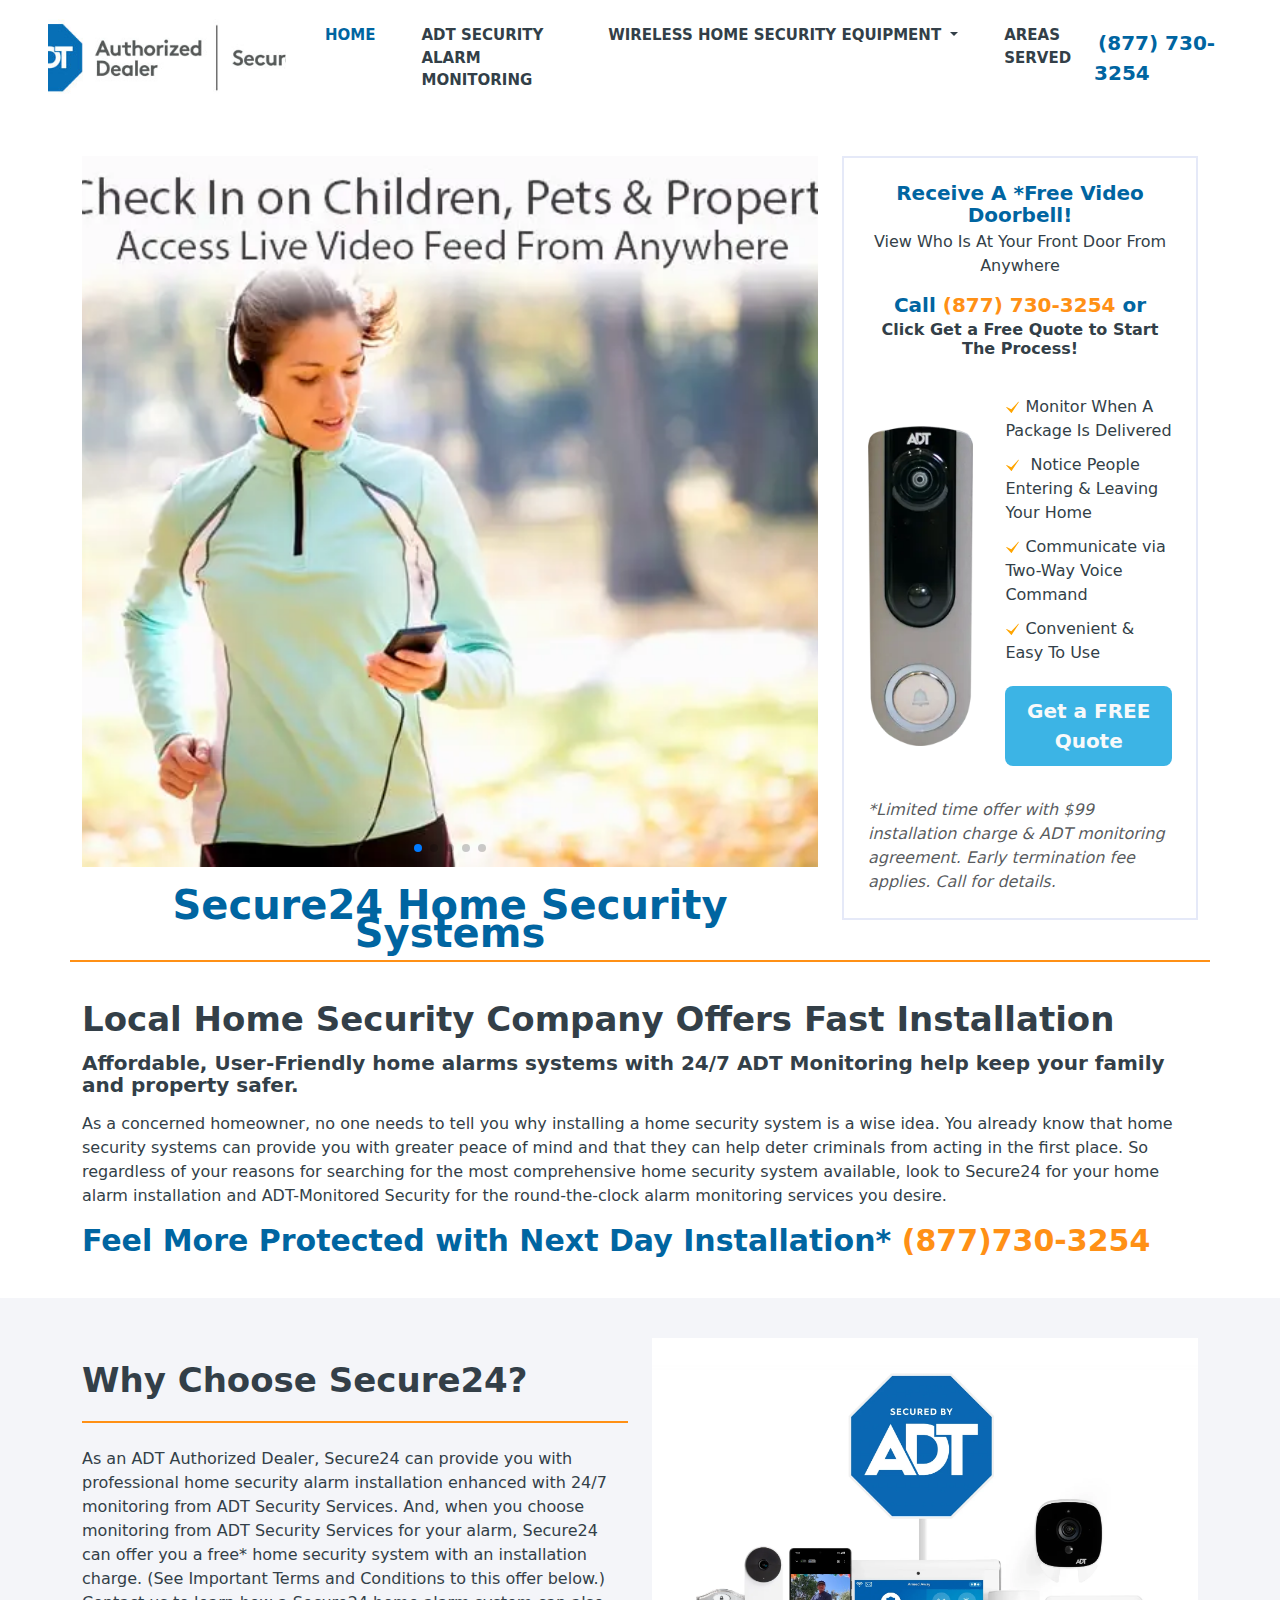
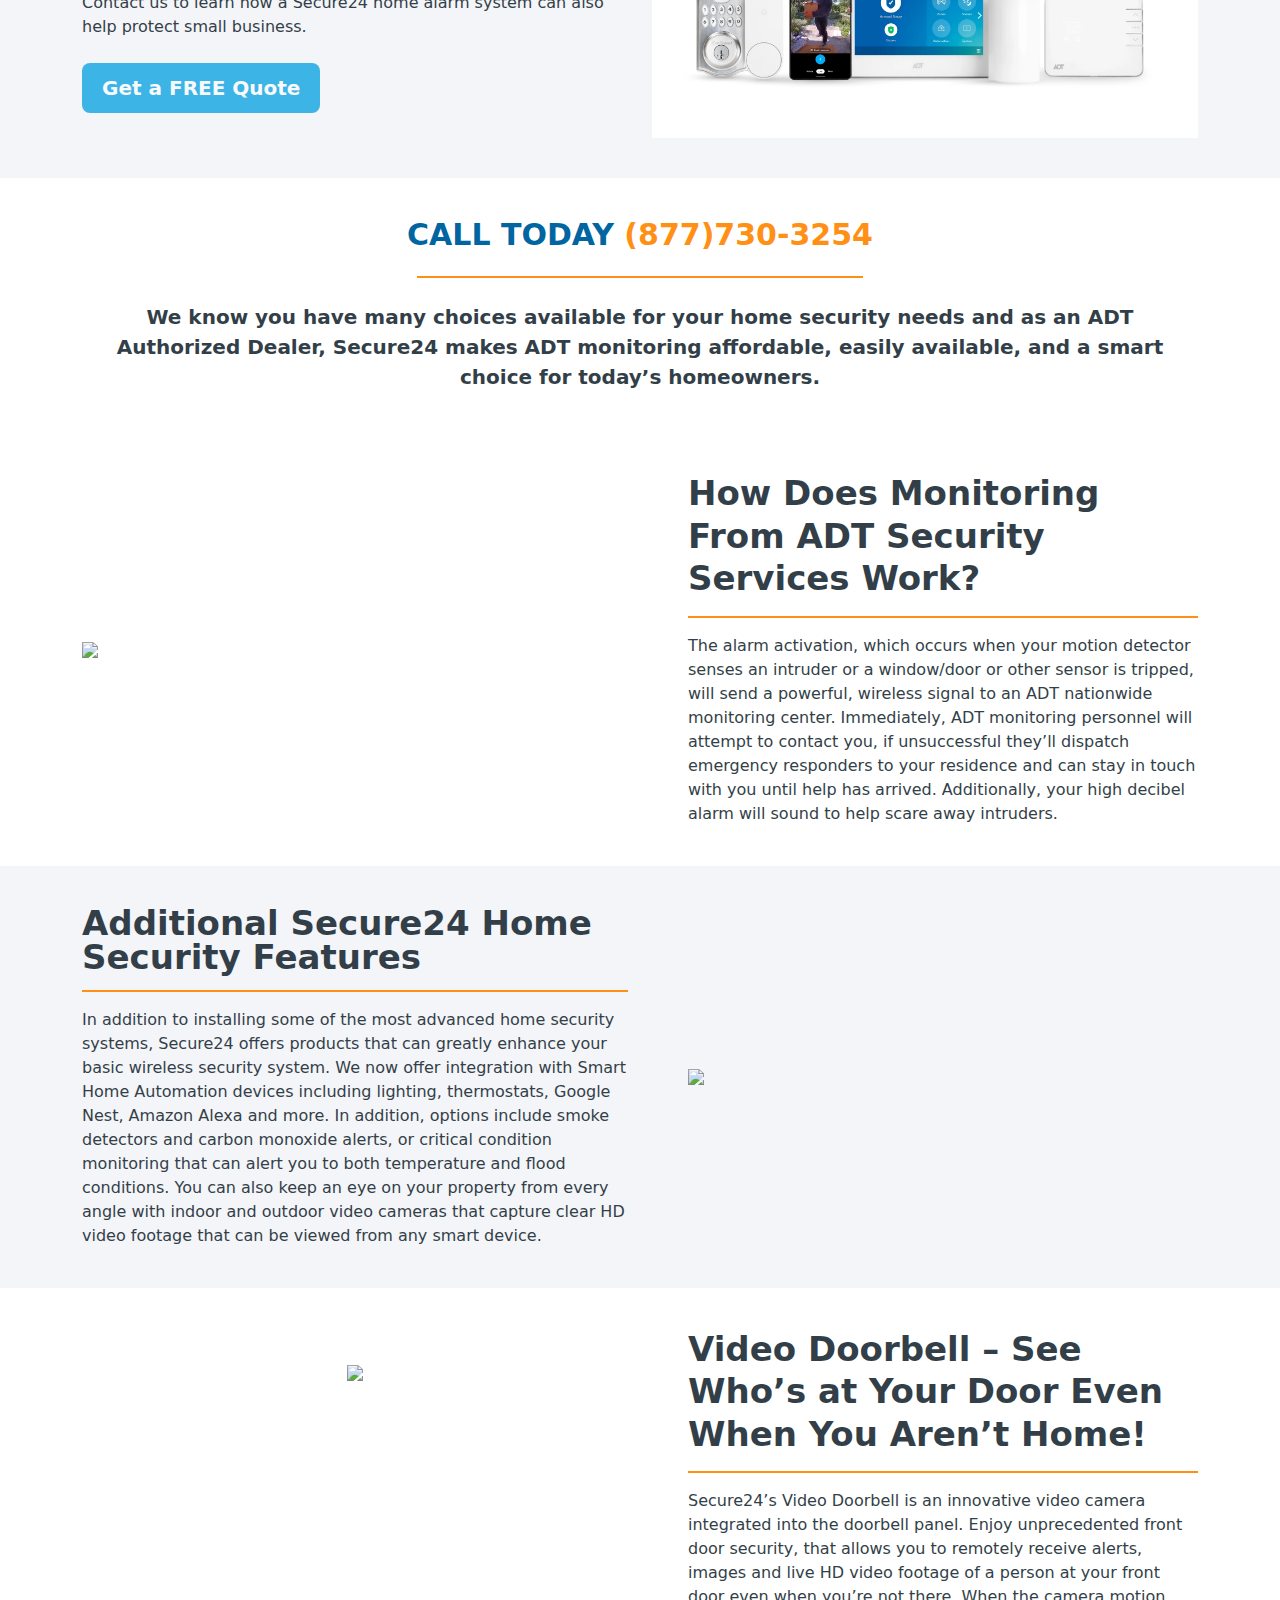
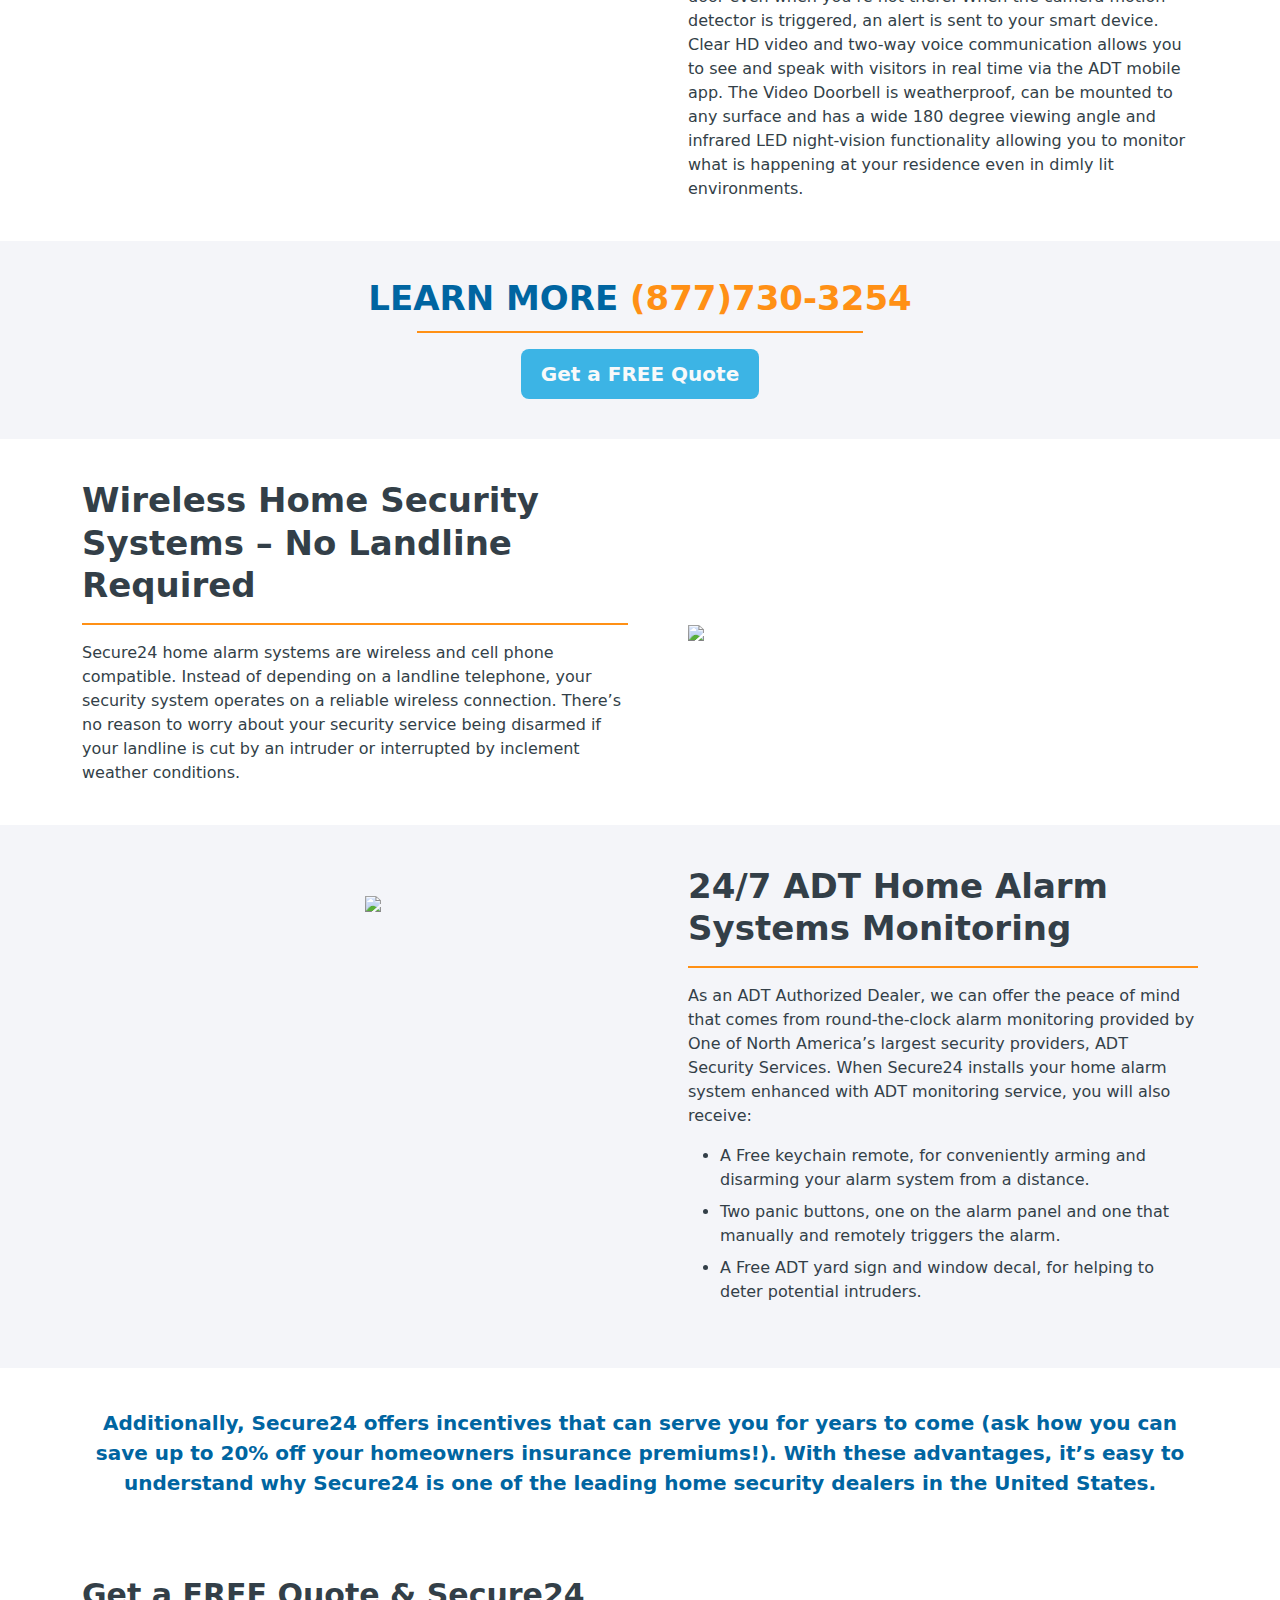
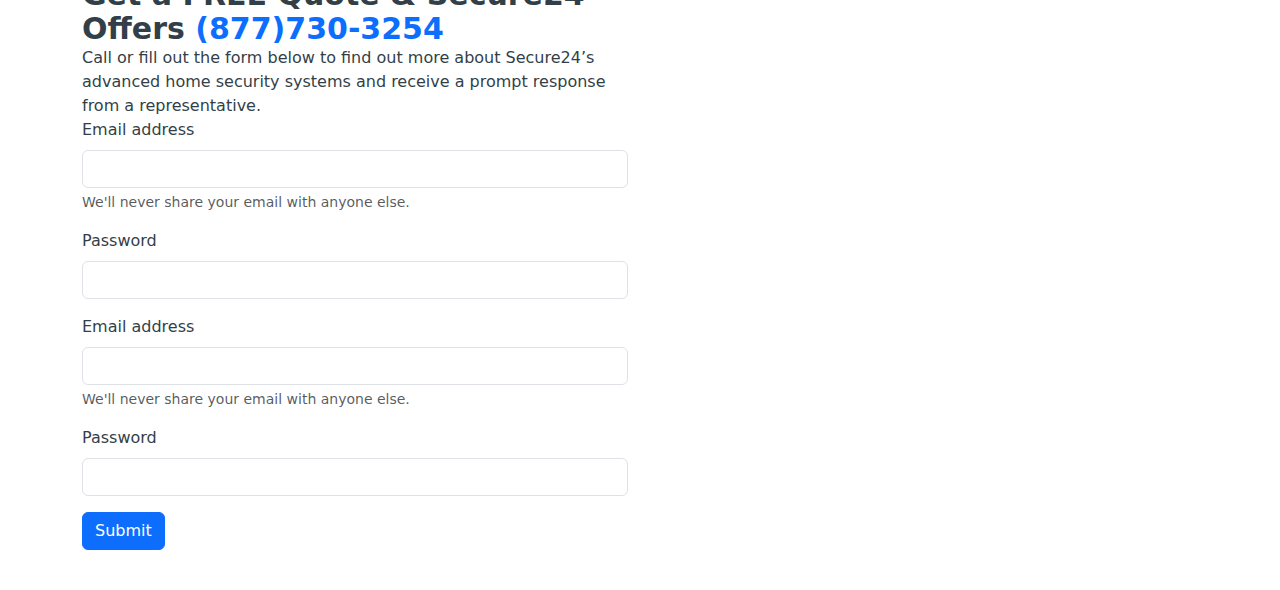
==== commit 233f57cb: "added nav in main page" ====
--- a/index.html
+++ b/index.html
@@ -14,10 +14,74 @@
         <link href="https://cdn.jsdelivr.net/npm/bootstrap@5.3.3/dist/css/bootstrap.min.css" rel="stylesheet" integrity="sha384-QWTKZyjpPEjISv5WaRU9OFeRpok6YctnYmDr5pNlyT2bRjXh0JMhjY6hW+ALEwIH" crossorigin="anonymous">
         <!-- Swiper JS -->
         <link rel="stylesheet" href="https://cdn.jsdelivr.net/npm/swiper@11/swiper-bundle.min.css" />
+
+        <!-- Header CSS -->
+        <link rel="stylesheet" href="nav.css">
+
         <!-- Main CSS -->
+        <link rel="stylesheet" href="nav.css">
         <link rel="stylesheet" href="style.css">
     </head>
     <body>
+
+      <!-- NAV -->
+      <nav class="navbar navbar-expand-xl">
+        <div class="container-fluid px-lg-5">
+          <a class="navbar-brand" href="#"><img class="img-fluid" src="img/HomeSecurityLogo.jpg" alt=""></a>
+          <!-- contact number visible only for responsive screen -->
+          <div class="mobile-contact-btn">
+            <a class="color-darkblue" href="tel:(877) 730-3254">
+                <i class="fa-solid fa-phone pe-1"></i>
+                <span class="contact fw-bold">(877) 730-3254</span>
+            </a>
+          </div>
+          <!-- contact number visible only for responsive screen -->
+          <button class="navbar-toggler" type="button" data-bs-toggle="collapse" data-bs-target="#navbarSupportedContent" aria-controls="navbarSupportedContent" aria-expanded="false" aria-label="Toggle navigation">
+            <span class="navbar-toggler-icon"></span>
+          </button>
+          <div class="collapse navbar-collapse" id="navbarSupportedContent">
+            <ul class="navbar-nav m-auto mb-2 mb-lg-0">
+              <li class="nav-item">
+                <a class="nav-link active text-uppercase" aria-current="page" href="#">
+                    <span>Home</span>
+                </a>
+              </li>
+              <li class="nav-item">
+                <a class="nav-link text-uppercase" href="#">
+                    <span>ADT Security Alarm Monitoring</span>
+                </a>
+              </li>
+              <li class="nav-item dropdown">
+                <a class="nav-link dropdown-toggle text-uppercase" href="#" role="button" data-bs-toggle="dropdown" aria-expanded="false">
+                    <span>Wireless Home Security Equipment</span>
+                </a>
+                <ul class="dropdown-menu list-group-flush">
+                  <li><a class="dropdown-item" href="#">ADT Monitoring</a></li>
+                  <li><hr class="dropdown-divider"></li>
+                  <li><a class="dropdown-item" href="#">Security Cameras</a></li>
+                  <li><hr class="dropdown-divider"></li>
+                  <li><a class="dropdown-item" href="#">Video Doorbells</a></li>
+                  <li><hr class="dropdown-divider"></li>
+                  <li><a class="dropdown-item" href="#">Motion Detectors</a></li>
+                  <li><hr class="dropdown-divider"></li>
+                  <li><a class="dropdown-item" href="#">Smoke Detectors</a></li>
+                </ul>
+              </li>
+              <li class="nav-item">
+                <a class="nav-link text-uppercase" href="#">areas served</a>
+              </li>
+            </ul>
+            <div class="d-flex align-items-center justify-content-between contact nav-contact">
+                <a class="color-darkblue" href="tel:(877) 730-3254">
+                    <i class="fa-solid fa-phone pe-1"></i>
+                    <span class="contact fw-bold">(877) 730-3254</span>
+                </a>
+            </div>
+          </div>
+        </div>
+      </nav>
+
+      <!-- NAV -->
 
 
       <!-- Banner -->
--- a/nav.css
+++ b/nav.css
@@ -0,0 +1,237 @@
+*,
+body,
+::after,
+::before,
+h1,
+h2,
+h3,
+h4,
+h5,
+p,
+span,
+aside,
+section,
+div {
+  box-sizing: border-box;
+  margin: 0;
+  padding: 0;
+}
+
+/* Fonts */
+:root {
+  --default-font: "Open Sans", system-ui, -apple-system, "Segoe UI", Roboto, "Helvetica Neue", Arial, "Noto Sans", "Liberation Sans", sans-serif, "Apple Color Emoji", "Segoe UI Emoji", "Segoe UI Symbol", "Noto Color Emoji";
+}
+
+/* Global Colors */
+:root {
+
+  --color-white: #ffffff;
+
+  --color-black: #000;
+
+  --color-darkblue: #0065a1;
+
+  --color-blue: #3cb4e5;
+
+  --color-orange: #ff9015;
+
+  --color-text: #333f48;
+
+  --color-lightblue: #e5e9f8;
+
+  --color-lightgrey: #f4f5f9;
+
+}
+
+.color-darkblue{
+  color: var(--color-darkblue);
+}
+
+.color-orange{
+  color: var(--color-orange);
+}
+
+.bg-lightgrey {
+  background-color: var(--color-lightgrey);
+}
+
+/*--------- # General -----------------*/
+body {
+  color: var(--color-text);
+  font-family: var(--default-font);
+  scroll-behavior: smooth;
+  position: relative;
+}
+
+a {
+  text-decoration: none;
+  transition: 0.3s;
+  text-transform: none;
+}
+
+
+a,
+a:focus,
+a:hover,
+a:active {
+  text-decoration: none;
+  outline: none;
+  transition: all 0.5s ease-in-out;
+}
+
+* :focus {
+  outline: 0;
+  -webkit-box-shadow: none;
+  box-shadow: none;
+  border: none;
+}
+
+
+.full-width {
+  width: 100%;
+  float: left;
+}
+
+.img-cover{
+  object-fit: cover;
+}
+
+
+/* ---------- NAVBAR START-------------- */
+
+nav .navbar-brand img{
+  height: 90px;
+  object-fit: cover;
+}
+
+.navbar-nav li {
+  padding: 0 15px;
+} 
+
+.navbar-nav li a {
+  font-size: 15px;
+  font-weight: 600;
+  color: var(--color-text);
+}
+
+.navbar-nav .nav-link.active{
+  color: var(--color-darkblue);
+}
+
+.navbar-nav li a:hover {
+  color: var(--color-orange)
+}
+
+.nav-contact a{
+  font-size: 20px;
+}
+
+.nav-contact a i{
+  color: var(--color-orange);
+
+}
+
+nav .navbar-nav .dropdown-menu {
+  width: 300px;
+  box-shadow: 1px 4px 11px 3px #0000001c;
+  border: none;
+}
+
+.mobile-contact-btn{
+    display: none;
+}
+
+
+/* Responisve */
+button.navbar-toggler {
+  border: none;
+}
+
+.navbar-toggler:focus{
+  box-shadow: none;
+}
+
+
+/* ---------- NAVBAR END-------------- */
+
+
+@media screen and (min-width: 1200px)  {
+  
+    
+
+}
+
+@media screen and (min-width: 768px) and (max-width: 1199px)  {
+    nav .nav-contact{
+        visibility: hidden;
+    }
+
+
+    .mobile-contact-btn{
+        display: block;
+    }
+    
+    .mobile-contact-btn a {
+        font-size: 24px;
+    }
+
+    #navbarSupportedContent {
+        box-shadow: 1px 4px 11px 3px #0000001c;
+    }
+
+
+}
+
+@media screen and (min-width: 575px) and (max-width: 767px) {
+
+    nav .nav-contact{
+        visibility: hidden;
+    }
+
+    .mobile-contact-btn{
+        display: block;
+    }
+
+    .mobile-contact-btn a {
+        font-size: 20px;
+    }
+
+    #navbarSupportedContent {
+        box-shadow: 1px 4px 11px 3px #0000001c;
+    }
+
+  
+}
+
+@media screen and (min-width: 350px)  and (max-width: 574px) {
+
+    nav .nav-contact{
+        visibility: hidden;
+    }
+
+    .mobile-contact-btn{
+        display: block;
+    }
+
+    .mobile-contact-btn a {
+        font-size: 14px;
+    }
+
+    .navbar-toggler-icon{
+        width: 1.2rem;
+    }
+
+    nav .navbar-brand img{
+        height: 45px;
+        object-fit: cover;
+    }
+    nav .navbar-brand img{
+        margin-right: 0;
+    }
+
+    #navbarSupportedContent {
+        box-shadow: 1px 4px 11px 3px #0000001c;
+    }
+
+
+}--- a/nav.css
+++ b/nav.css
@@ -0,0 +1,237 @@
+*,
+body,
+::after,
+::before,
+h1,
+h2,
+h3,
+h4,
+h5,
+p,
+span,
+aside,
+section,
+div {
+  box-sizing: border-box;
+  margin: 0;
+  padding: 0;
+}
+
+/* Fonts */
+:root {
+  --default-font: "Open Sans", system-ui, -apple-system, "Segoe UI", Roboto, "Helvetica Neue", Arial, "Noto Sans", "Liberation Sans", sans-serif, "Apple Color Emoji", "Segoe UI Emoji", "Segoe UI Symbol", "Noto Color Emoji";
+}
+
+/* Global Colors */
+:root {
+
+  --color-white: #ffffff;
+
+  --color-black: #000;
+
+  --color-darkblue: #0065a1;
+
+  --color-blue: #3cb4e5;
+
+  --color-orange: #ff9015;
+
+  --color-text: #333f48;
+
+  --color-lightblue: #e5e9f8;
+
+  --color-lightgrey: #f4f5f9;
+
+}
+
+.color-darkblue{
+  color: var(--color-darkblue);
+}
+
+.color-orange{
+  color: var(--color-orange);
+}
+
+.bg-lightgrey {
+  background-color: var(--color-lightgrey);
+}
+
+/*--------- # General -----------------*/
+body {
+  color: var(--color-text);
+  font-family: var(--default-font);
+  scroll-behavior: smooth;
+  position: relative;
+}
+
+a {
+  text-decoration: none;
+  transition: 0.3s;
+  text-transform: none;
+}
+
+
+a,
+a:focus,
+a:hover,
+a:active {
+  text-decoration: none;
+  outline: none;
+  transition: all 0.5s ease-in-out;
+}
+
+* :focus {
+  outline: 0;
+  -webkit-box-shadow: none;
+  box-shadow: none;
+  border: none;
+}
+
+
+.full-width {
+  width: 100%;
+  float: left;
+}
+
+.img-cover{
+  object-fit: cover;
+}
+
+
+/* ---------- NAVBAR START-------------- */
+
+nav .navbar-brand img{
+  height: 90px;
+  object-fit: cover;
+}
+
+.navbar-nav li {
+  padding: 0 15px;
+} 
+
+.navbar-nav li a {
+  font-size: 15px;
+  font-weight: 600;
+  color: var(--color-text);
+}
+
+.navbar-nav .nav-link.active{
+  color: var(--color-darkblue);
+}
+
+.navbar-nav li a:hover {
+  color: var(--color-orange)
+}
+
+.nav-contact a{
+  font-size: 20px;
+}
+
+.nav-contact a i{
+  color: var(--color-orange);
+
+}
+
+nav .navbar-nav .dropdown-menu {
+  width: 300px;
+  box-shadow: 1px 4px 11px 3px #0000001c;
+  border: none;
+}
+
+.mobile-contact-btn{
+    display: none;
+}
+
+
+/* Responisve */
+button.navbar-toggler {
+  border: none;
+}
+
+.navbar-toggler:focus{
+  box-shadow: none;
+}
+
+
+/* ---------- NAVBAR END-------------- */
+
+
+@media screen and (min-width: 1200px)  {
+  
+    
+
+}
+
+@media screen and (min-width: 768px) and (max-width: 1199px)  {
+    nav .nav-contact{
+        visibility: hidden;
+    }
+
+
+    .mobile-contact-btn{
+        display: block;
+    }
+    
+    .mobile-contact-btn a {
+        font-size: 24px;
+    }
+
+    #navbarSupportedContent {
+        box-shadow: 1px 4px 11px 3px #0000001c;
+    }
+
+
+}
+
+@media screen and (min-width: 575px) and (max-width: 767px) {
+
+    nav .nav-contact{
+        visibility: hidden;
+    }
+
+    .mobile-contact-btn{
+        display: block;
+    }
+
+    .mobile-contact-btn a {
+        font-size: 20px;
+    }
+
+    #navbarSupportedContent {
+        box-shadow: 1px 4px 11px 3px #0000001c;
+    }
+
+  
+}
+
+@media screen and (min-width: 350px)  and (max-width: 574px) {
+
+    nav .nav-contact{
+        visibility: hidden;
+    }
+
+    .mobile-contact-btn{
+        display: block;
+    }
+
+    .mobile-contact-btn a {
+        font-size: 14px;
+    }
+
+    .navbar-toggler-icon{
+        width: 1.2rem;
+    }
+
+    nav .navbar-brand img{
+        height: 45px;
+        object-fit: cover;
+    }
+    nav .navbar-brand img{
+        margin-right: 0;
+    }
+
+    #navbarSupportedContent {
+        box-shadow: 1px 4px 11px 3px #0000001c;
+    }
+
+
+}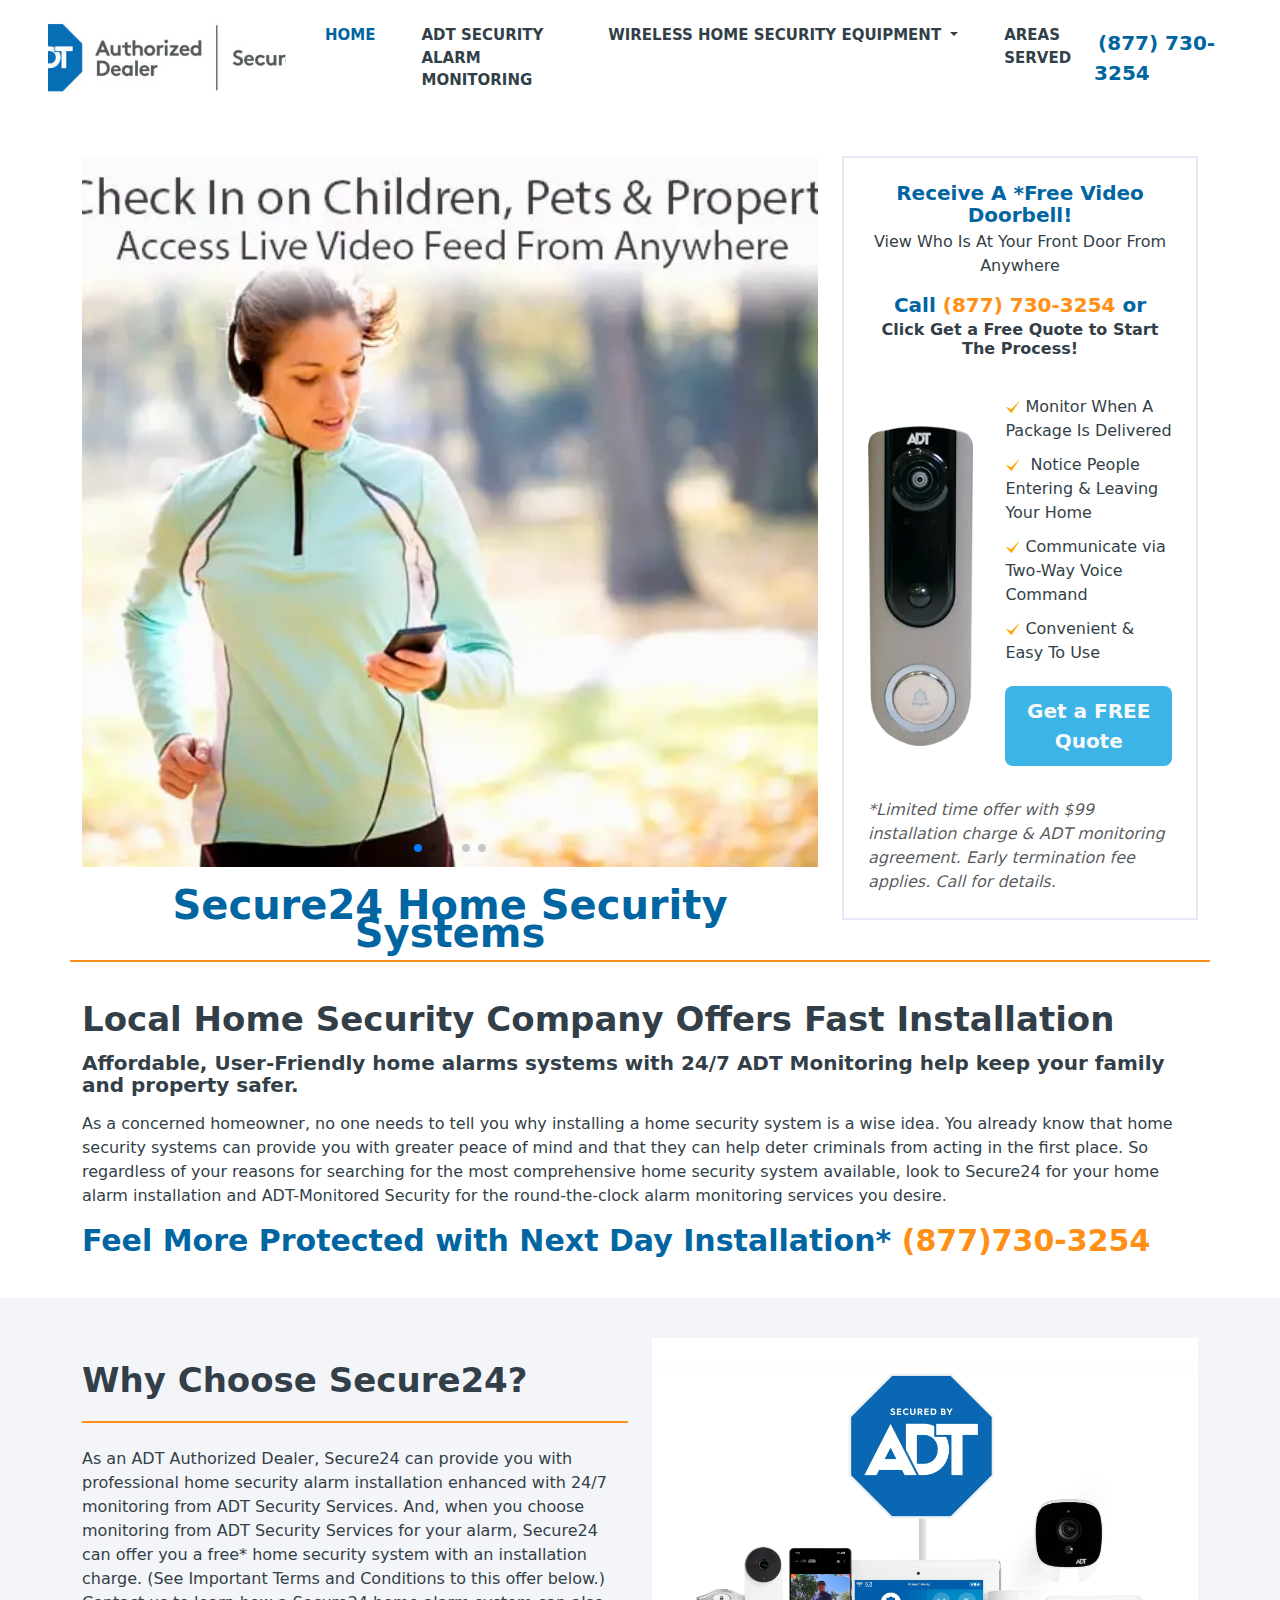
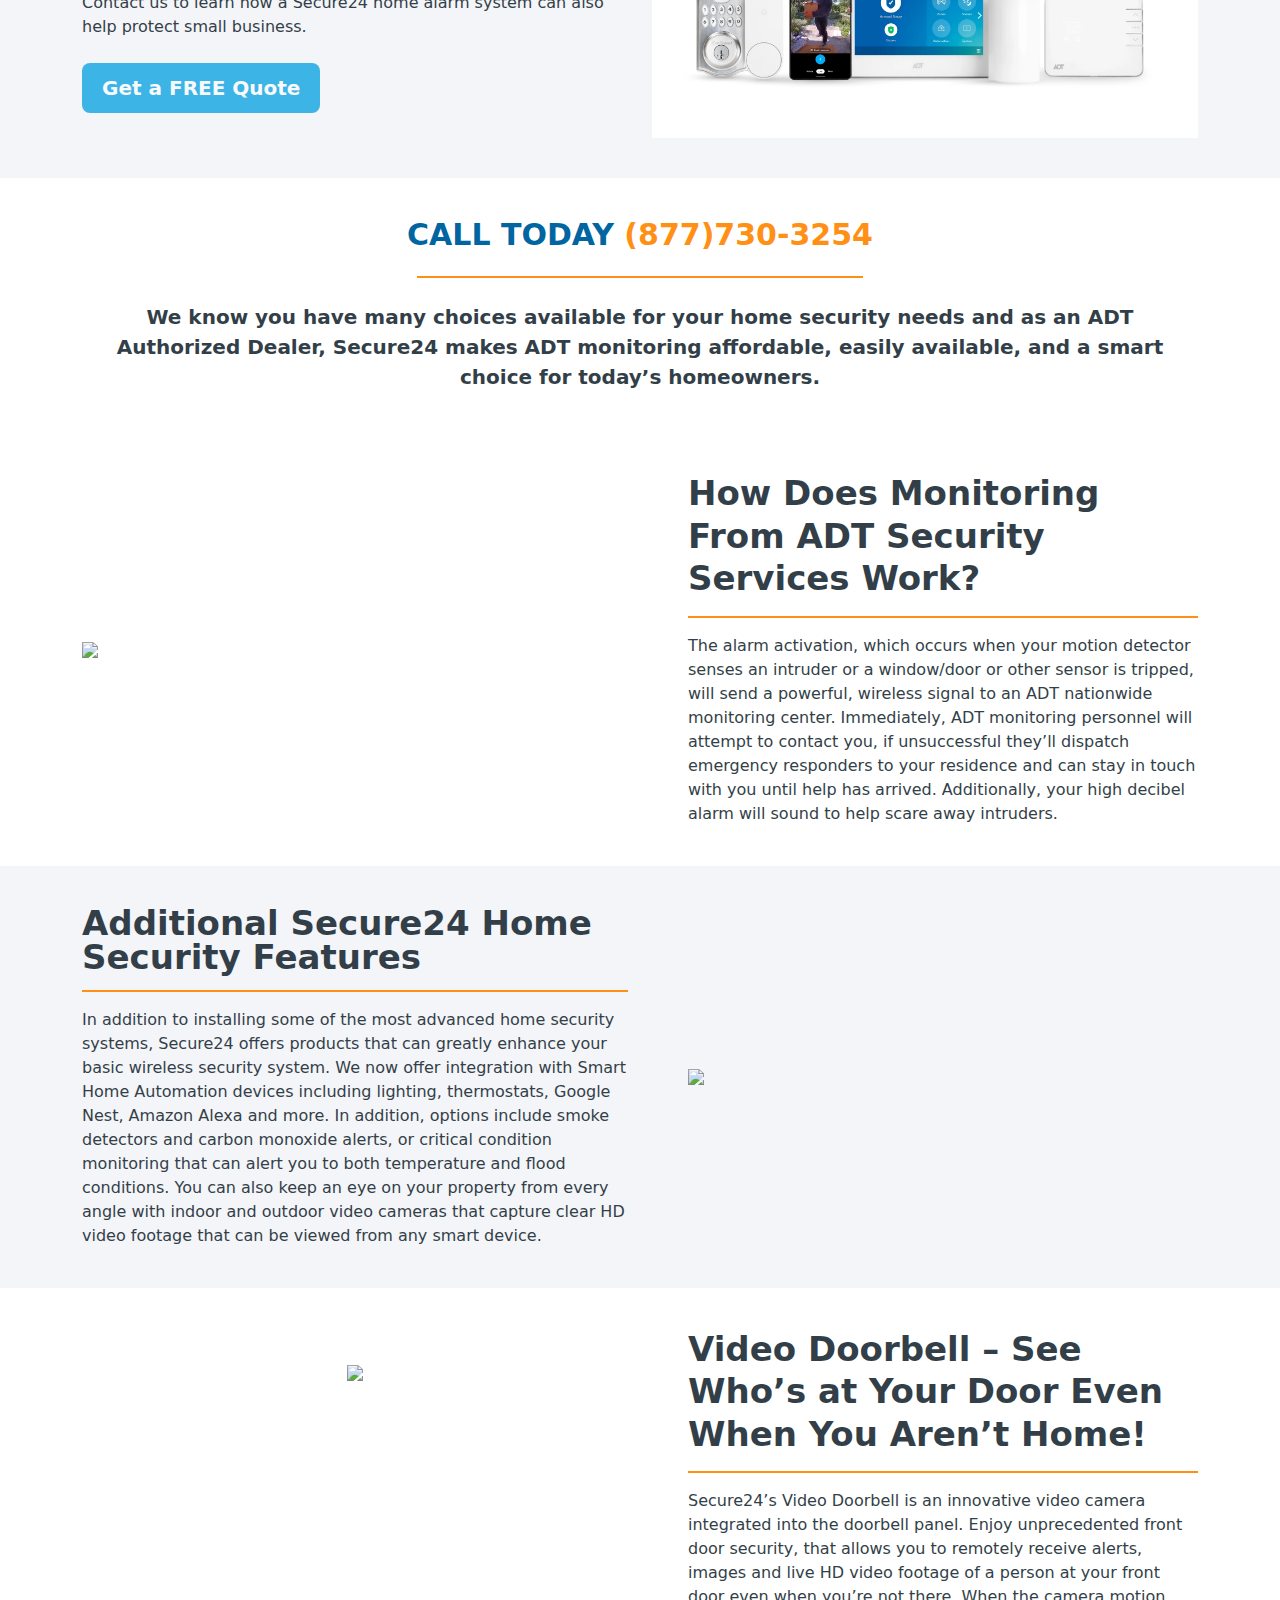
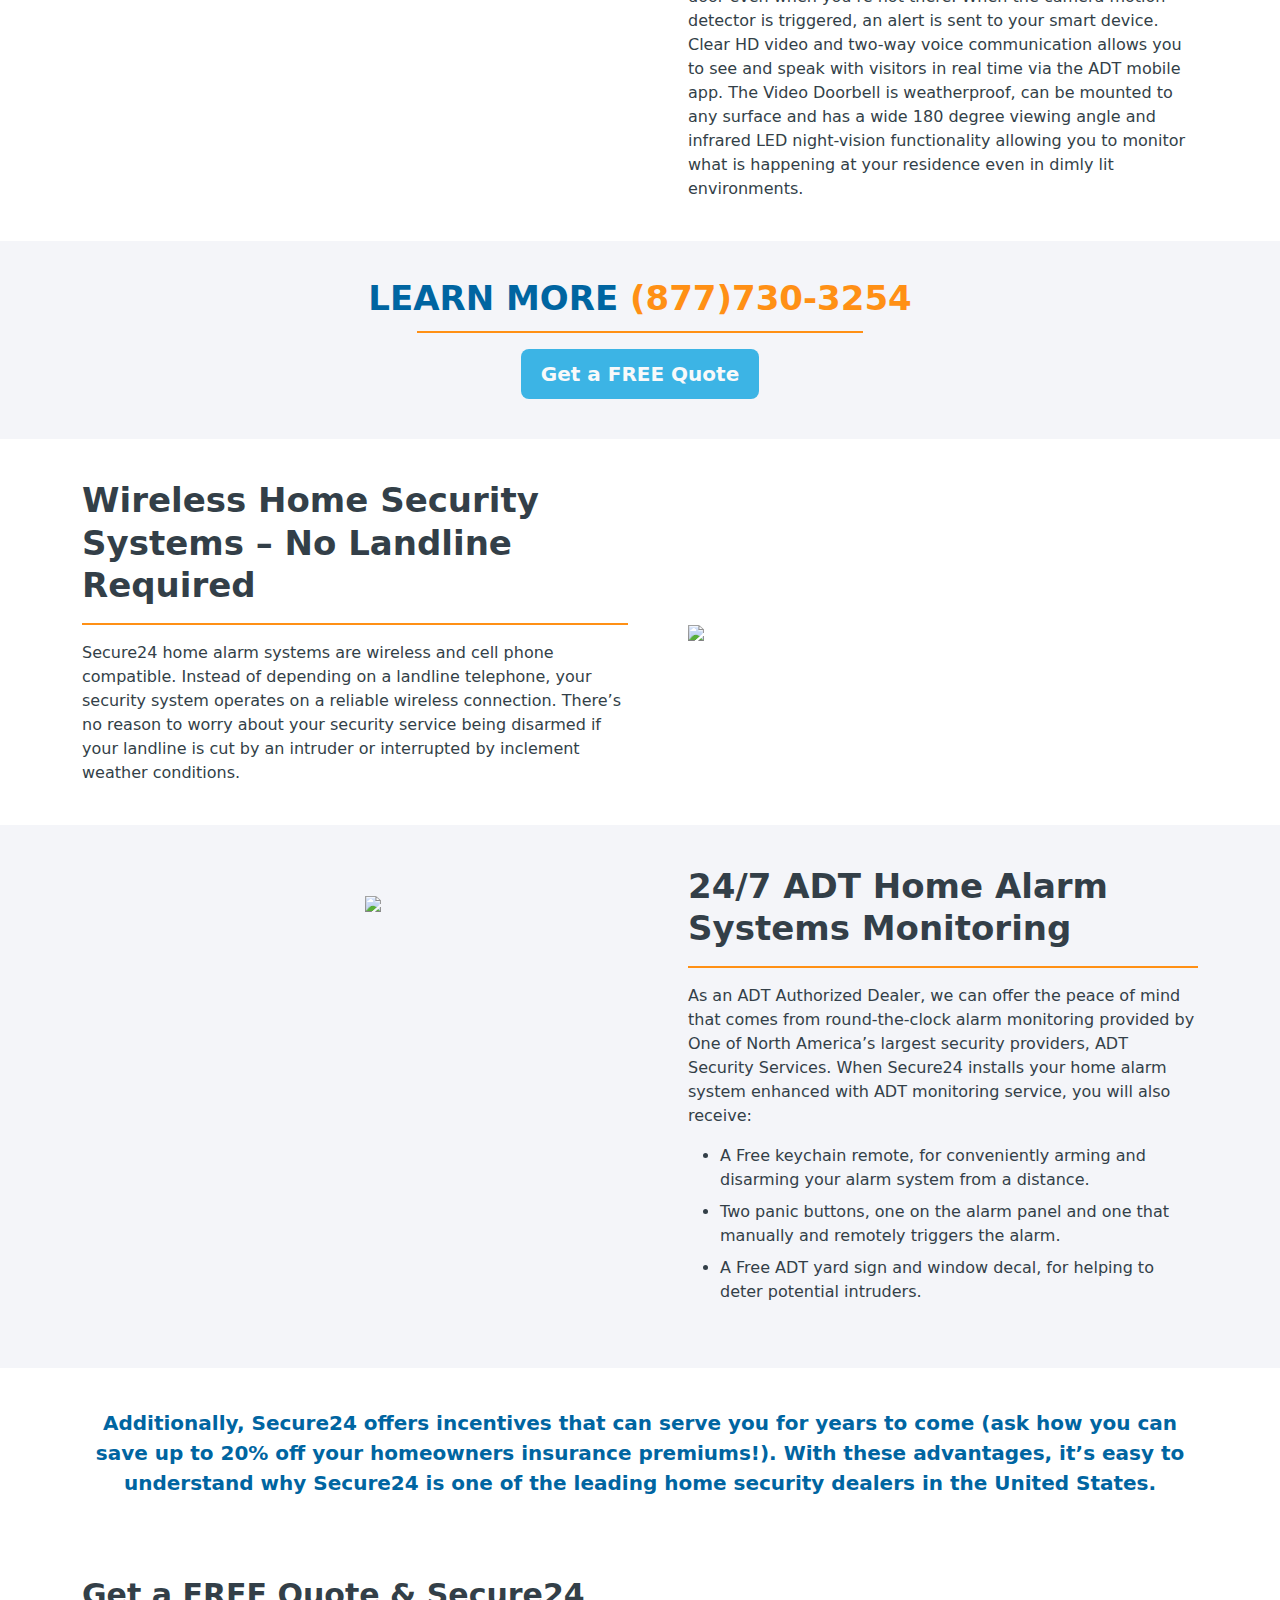
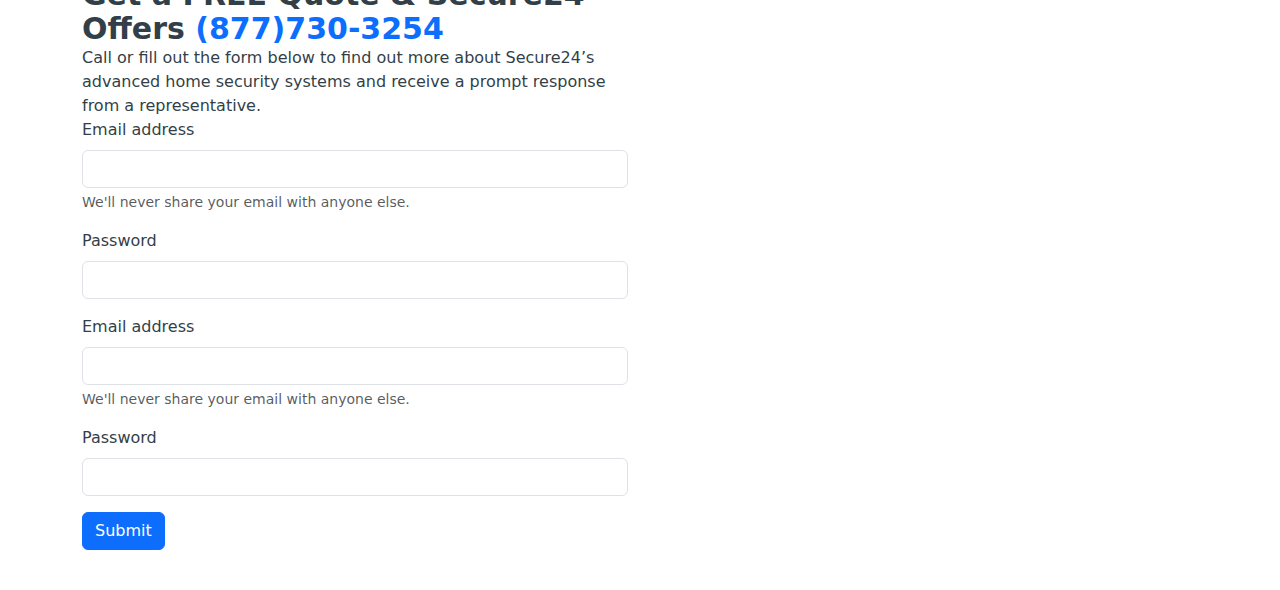
==== commit 17369a3a: "added links" ====
--- a/index.html
+++ b/index.html
@@ -12,6 +12,10 @@
         <meta name="viewport" content="width=device-width, initial-scale=1">
         <!-- Bootstrap -->
         <link href="https://cdn.jsdelivr.net/npm/bootstrap@5.3.3/dist/css/bootstrap.min.css" rel="stylesheet" integrity="sha384-QWTKZyjpPEjISv5WaRU9OFeRpok6YctnYmDr5pNlyT2bRjXh0JMhjY6hW+ALEwIH" crossorigin="anonymous">
+
+        <!-- Fontawesome -->
+        <link rel="stylesheet" href="https://cdnjs.cloudflare.com/ajax/libs/font-awesome/6.5.2/css/all.min.css" integrity="sha512-SnH5WK+bZxgPHs44uWIX+LLJAJ9/2PkPKZ5QiAj6Ta86w+fsb2TkcmfRyVX3pBnMFcV7oQPJkl9QevSCWr3W6A==" crossorigin="anonymous" referrerpolicy="no-referrer" />
+
         <!-- Swiper JS -->
         <link rel="stylesheet" href="https://cdn.jsdelivr.net/npm/swiper@11/swiper-bundle.min.css" />
 
@@ -47,28 +51,28 @@
                 </a>
               </li>
               <li class="nav-item">
-                <a class="nav-link text-uppercase" href="#">
+                <a class="nav-link text-uppercase" href="https://homesecuritysystems-local.com/adt-security-alarm-monitoring/">
                     <span>ADT Security Alarm Monitoring</span>
                 </a>
               </li>
               <li class="nav-item dropdown">
-                <a class="nav-link dropdown-toggle text-uppercase" href="#" role="button" data-bs-toggle="dropdown" aria-expanded="false">
-                    <span>Wireless Home Security Equipment</span>
+                <a class="nav-link dropdown-toggle text-uppercase" href="https://homesecuritysystems-local.com/wireless-home-security-equipment/" role="button" data-bs-toggle="dropdown">
+                    Wireless Home Security Equipment
                 </a>
                 <ul class="dropdown-menu list-group-flush">
-                  <li><a class="dropdown-item" href="#">ADT Monitoring</a></li>
+                  <li><a class="dropdown-item" href="https://homesecuritysystems-local.com/adt-monitoring/">ADT Monitoring</a></li>
                   <li><hr class="dropdown-divider"></li>
-                  <li><a class="dropdown-item" href="#">Security Cameras</a></li>
+                  <li><a class="dropdown-item" href="https://homesecuritysystems-local.com/security-cameras/">Security Cameras</a></li>
                   <li><hr class="dropdown-divider"></li>
-                  <li><a class="dropdown-item" href="#">Video Doorbells</a></li>
+                  <li><a class="dropdown-item" href="https://homesecuritysystems-local.com/video-doorbells/">Video Doorbells</a></li>
                   <li><hr class="dropdown-divider"></li>
-                  <li><a class="dropdown-item" href="#">Motion Detectors</a></li>
+                  <li><a class="dropdown-item" href="https://homesecuritysystems-local.com/motion-detectors-window-door-sensors/">Motion Detectors</a></li>
                   <li><hr class="dropdown-divider"></li>
-                  <li><a class="dropdown-item" href="#">Smoke Detectors</a></li>
+                  <li><a class="dropdown-item" href="https://homesecuritysystems-local.com/smoke-carbon-monoxide-detectors/">Smoke Detectors</a></li>
                 </ul>
               </li>
               <li class="nav-item">
-                <a class="nav-link text-uppercase" href="#">areas served</a>
+                <a class="nav-link text-uppercase" href="https://homesecuritysystems-local.com/areas-served/">areas served</a>
               </li>
             </ul>
             <div class="d-flex align-items-center justify-content-between contact nav-contact">
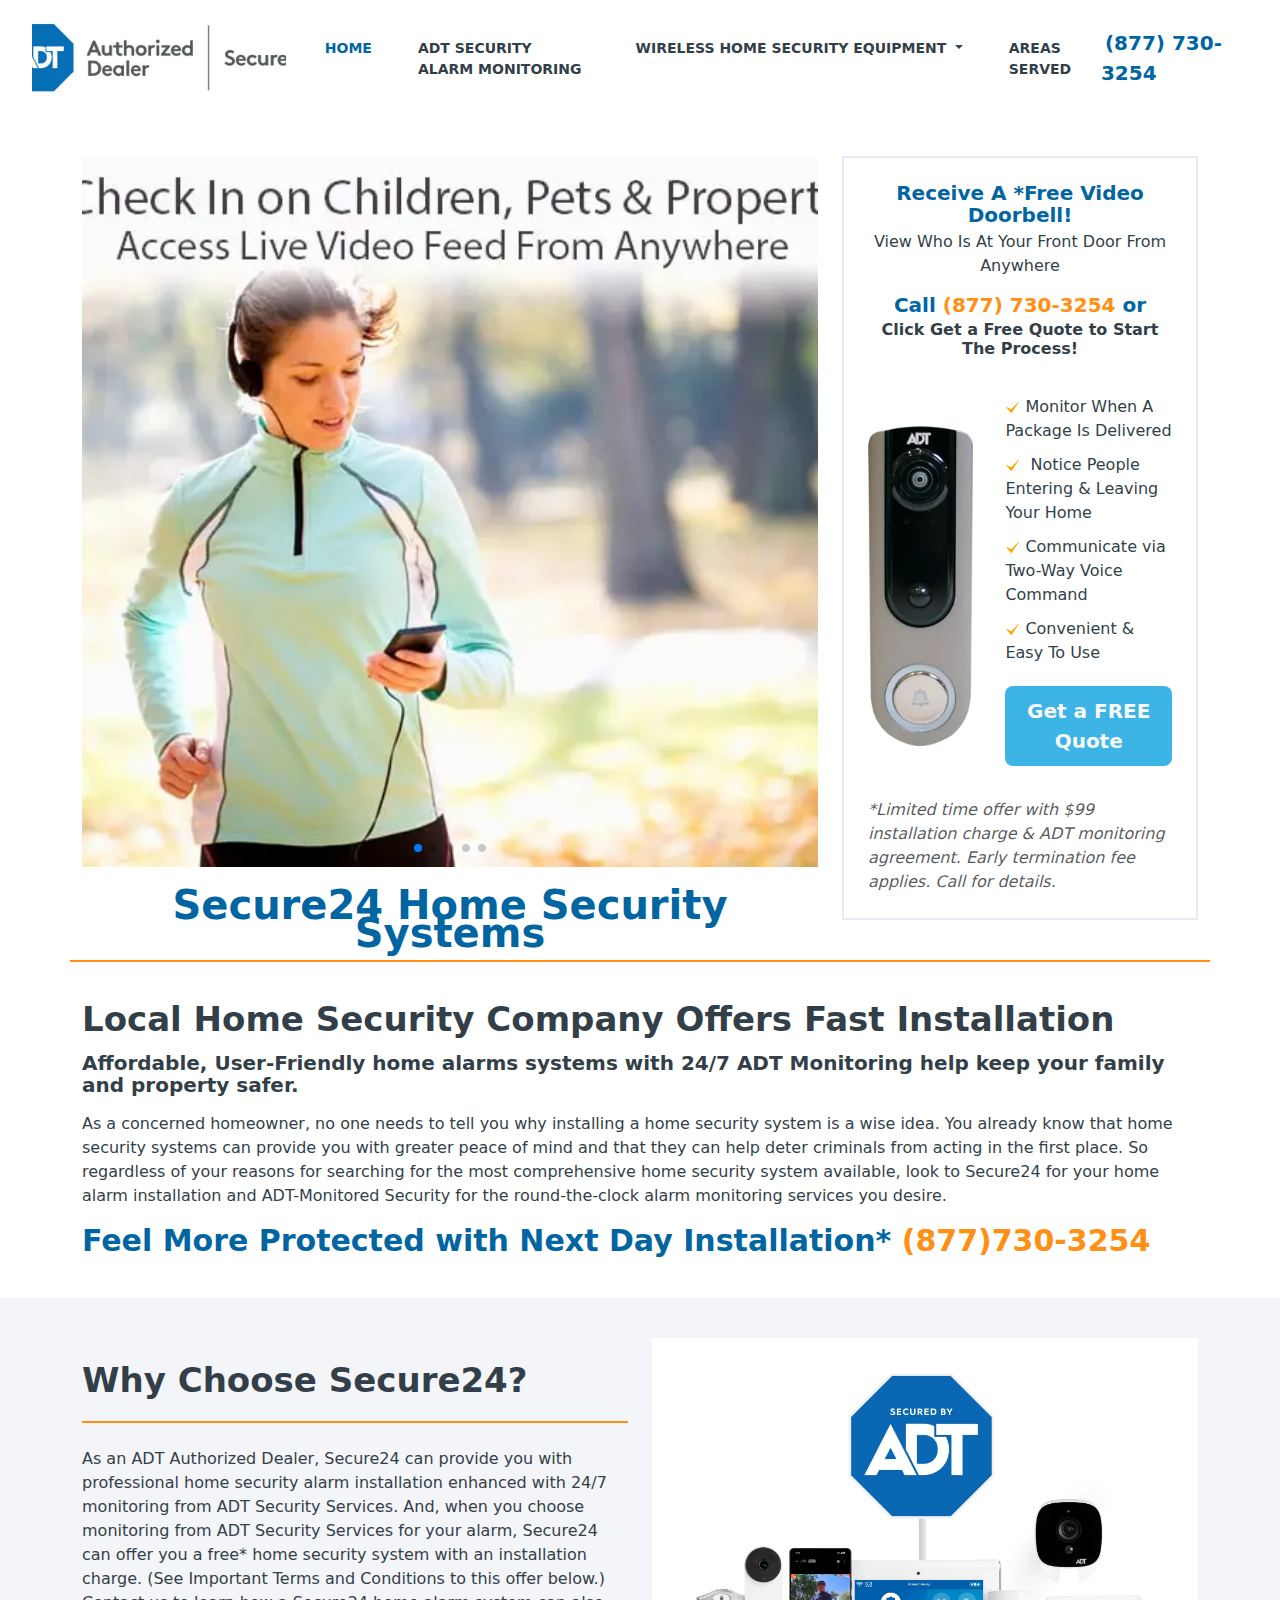
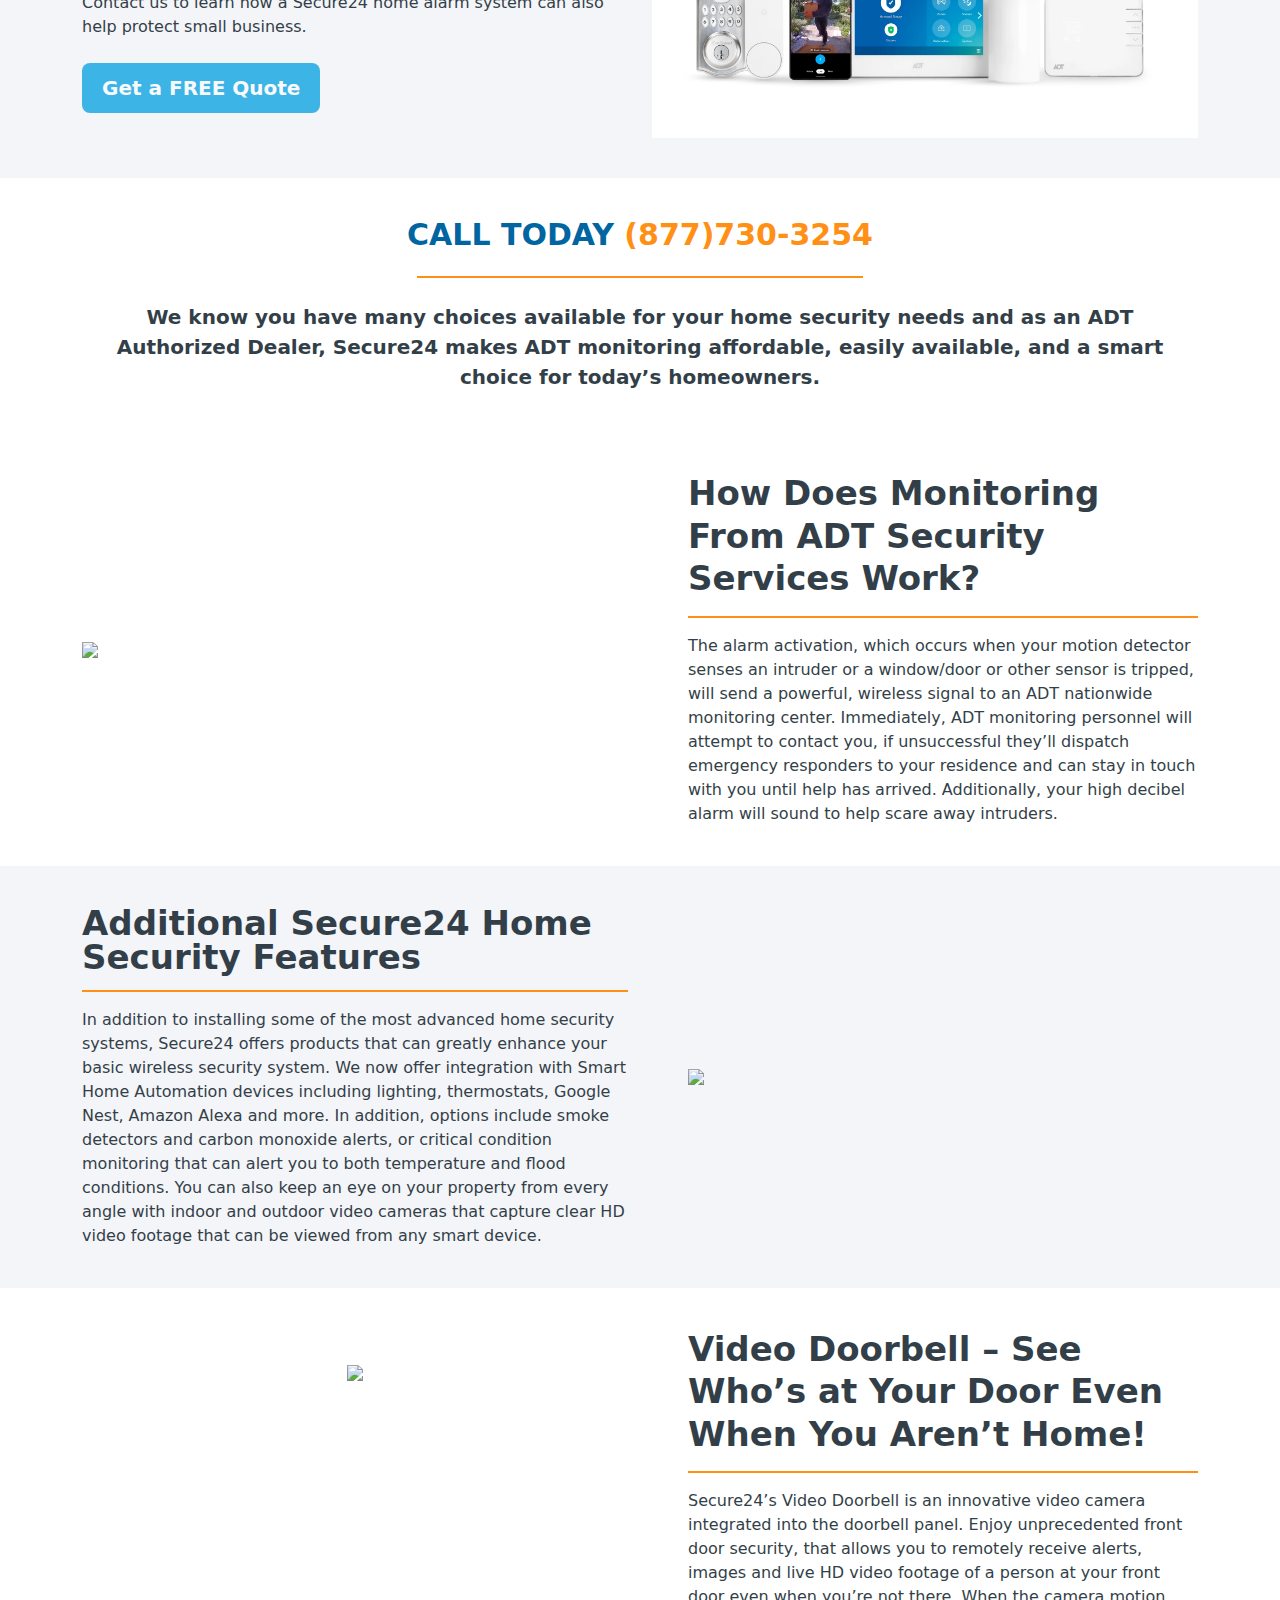
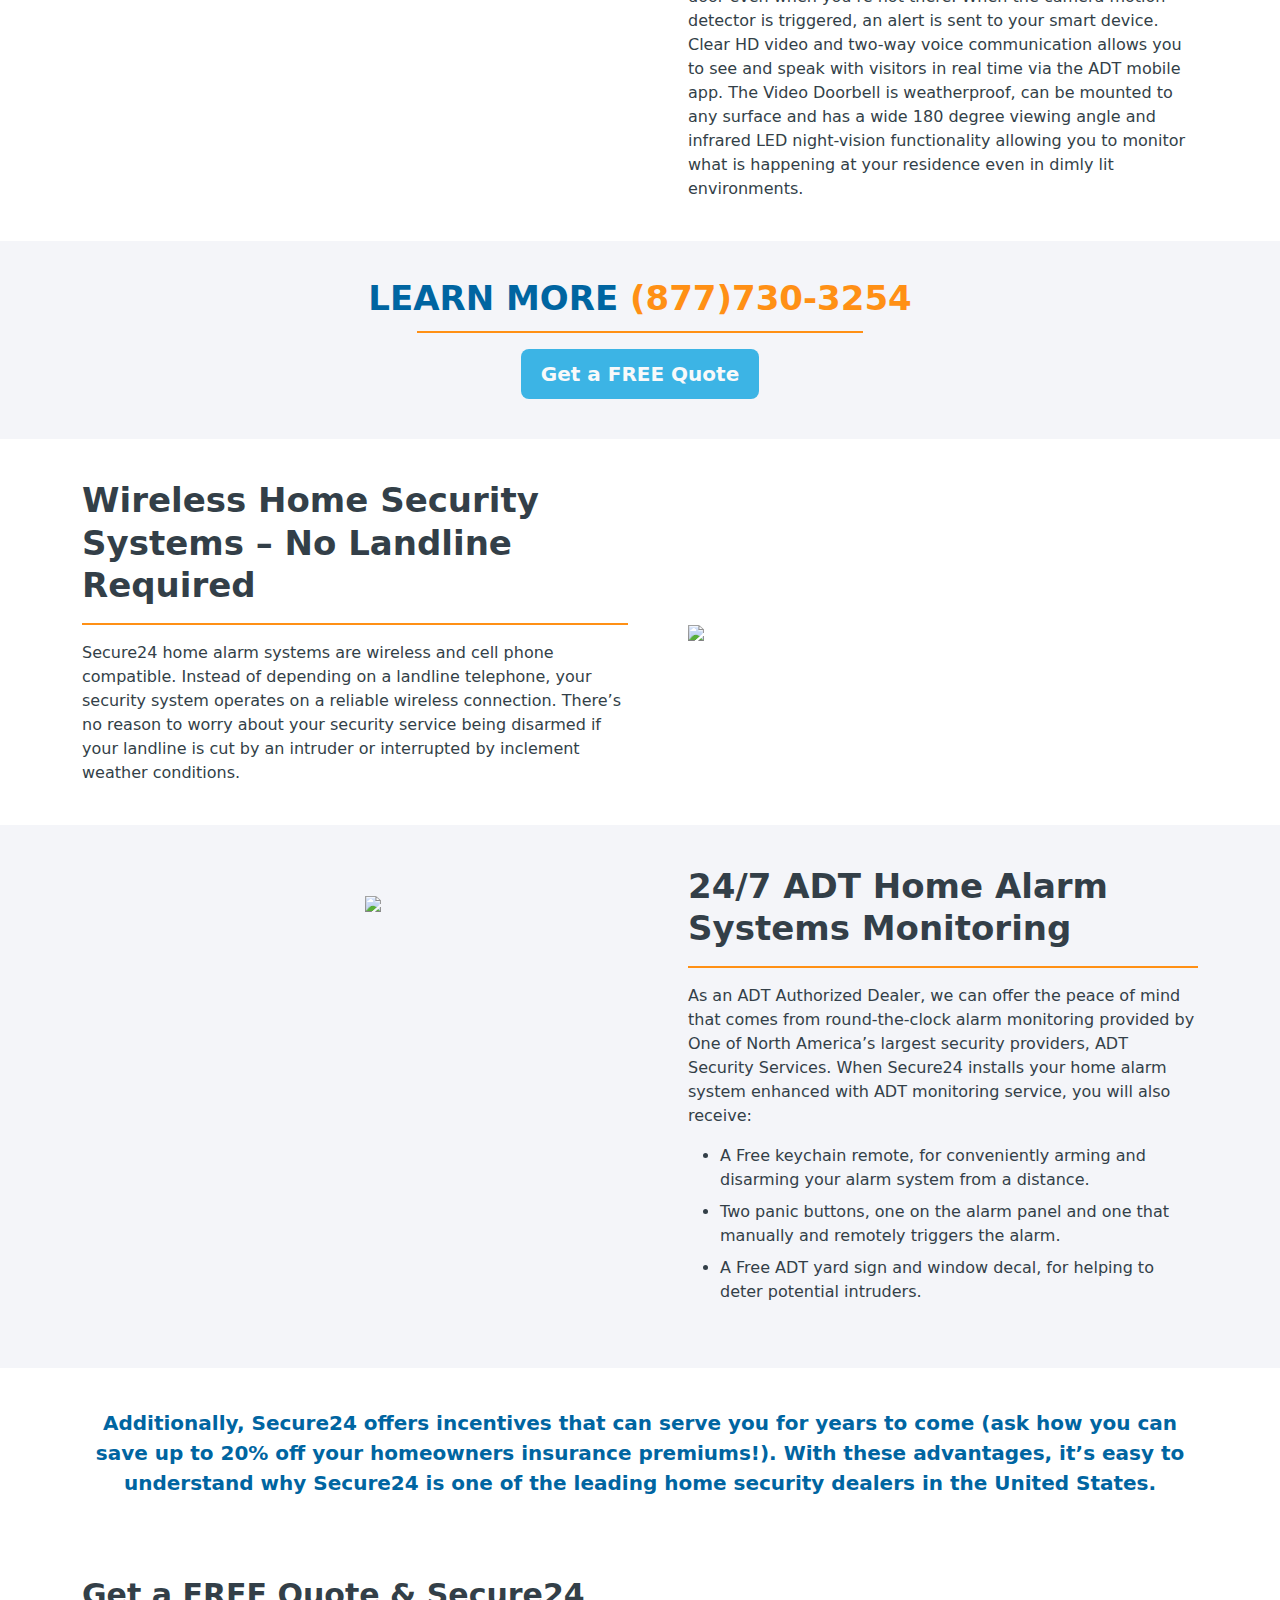
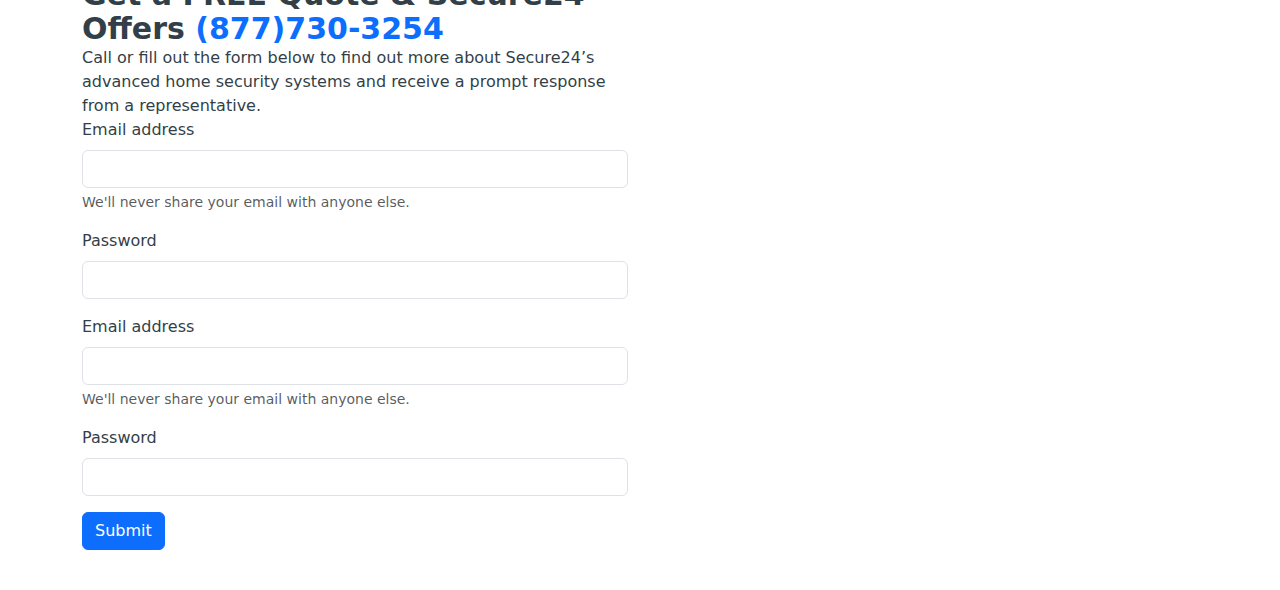
==== commit 8d357e25: "added areas-served & free-quote html css; updated style.css & nav.css" ====
--- a/index.html
+++ b/index.html
@@ -23,7 +23,6 @@
         <link rel="stylesheet" href="nav.css">
 
         <!-- Main CSS -->
-        <link rel="stylesheet" href="nav.css">
         <link rel="stylesheet" href="style.css">
     </head>
     <body>
--- a/nav.css
+++ b/nav.css
@@ -141,6 +141,10 @@
     display: none;
 }
 
+.navbar-expand-lg .navbar-nav .dropdown-menu {
+  width: 300px;
+}
+
 
 /* Responisve */
 button.navbar-toggler {
@@ -151,13 +155,23 @@
   box-shadow: none;
 }
 
-
 /* ---------- NAVBAR END-------------- */
 
 
-@media screen and (min-width: 1200px)  {
+@media screen and (min-width: 1200px) and (max-width: 1500px) {
   
-    
+  .navbar .container-fluid {
+    padding: 0 2rem!important;
+  }
+
+  .nav .navbar-brand img {
+    height: 70px!important;
+    object-fit: contain!important;
+  }
+
+  .navbar-nav  .nav-item .nav-link {
+    font-size: 14px!important;
+  }
 
 }
 
--- a/style.css
+++ b/style.css
@@ -230,7 +230,7 @@
   top: 100%;
 }
 
-/* ---------- NAVBAR START-------------- */
+/* ========================== NAVBAR START======================= */
 
 nav .navbar-brand img{
   height: 90px;
@@ -277,9 +277,7 @@
 .navbar-toggler:focus{
   box-shadow: none;
 }
-
-
-/* ---------- NAVBAR END-------------- */
+/* ===================== NAVBAR END=================*/
 
 
 @media screen and (max-width: 1026px)  {
@@ -360,12 +358,13 @@
     color: var(--color-white);
   }
 
-
-
   .form{
     width: 100%;
     position: static;
   }
+
+
+
 
 }
 
@@ -570,5 +569,4 @@
     }
 
 
-
 }